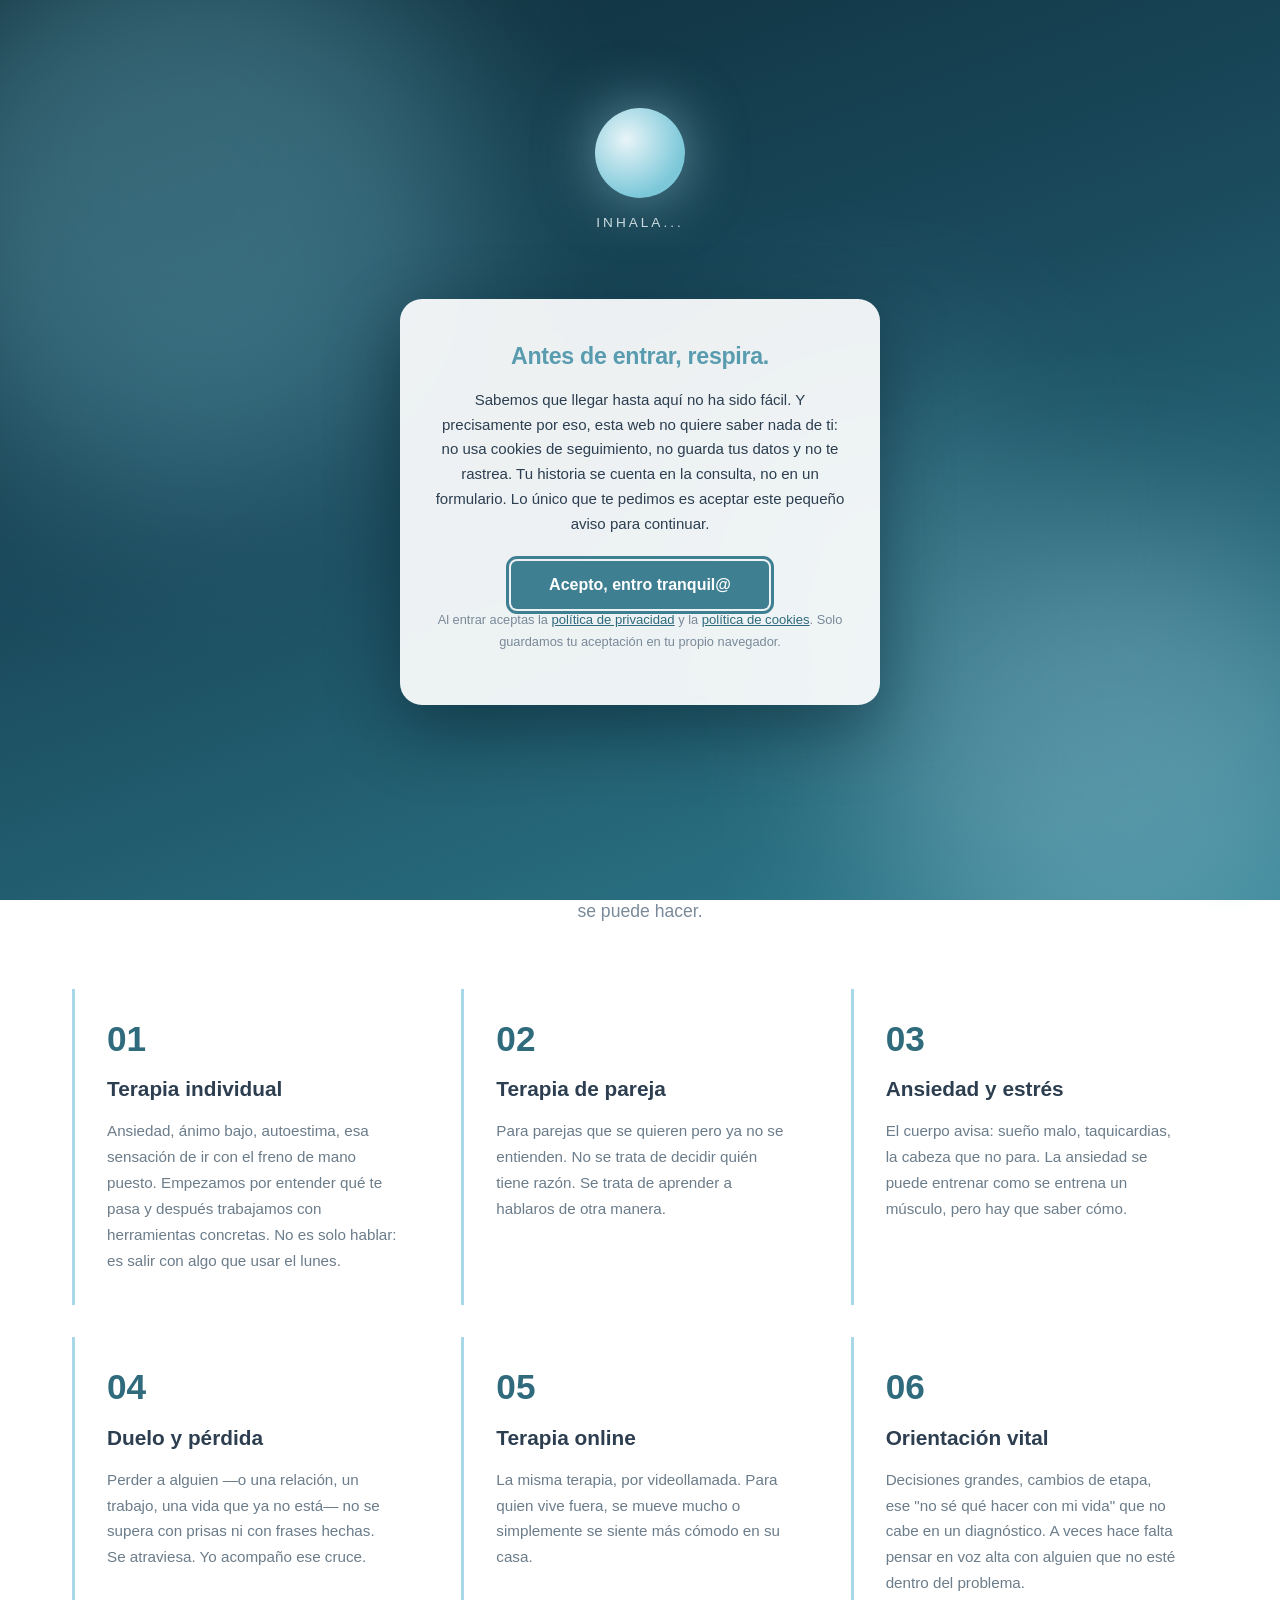
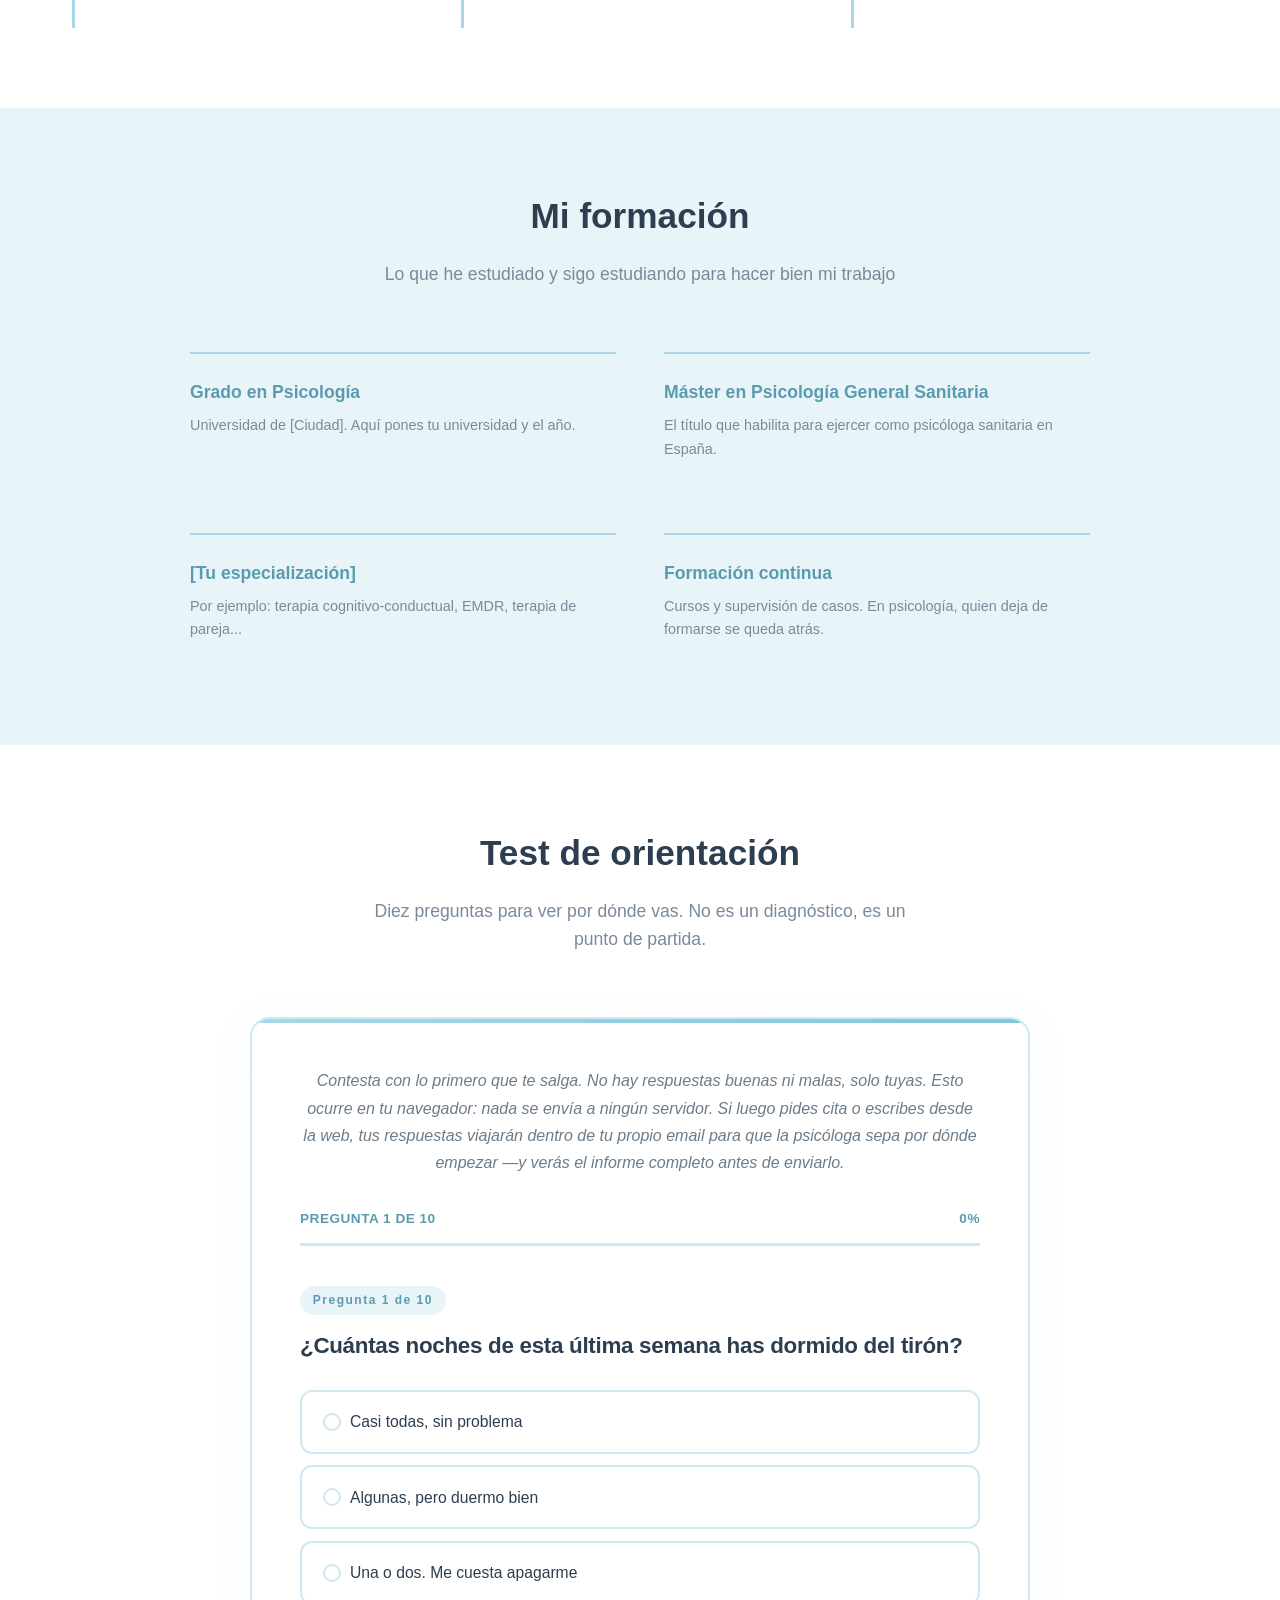
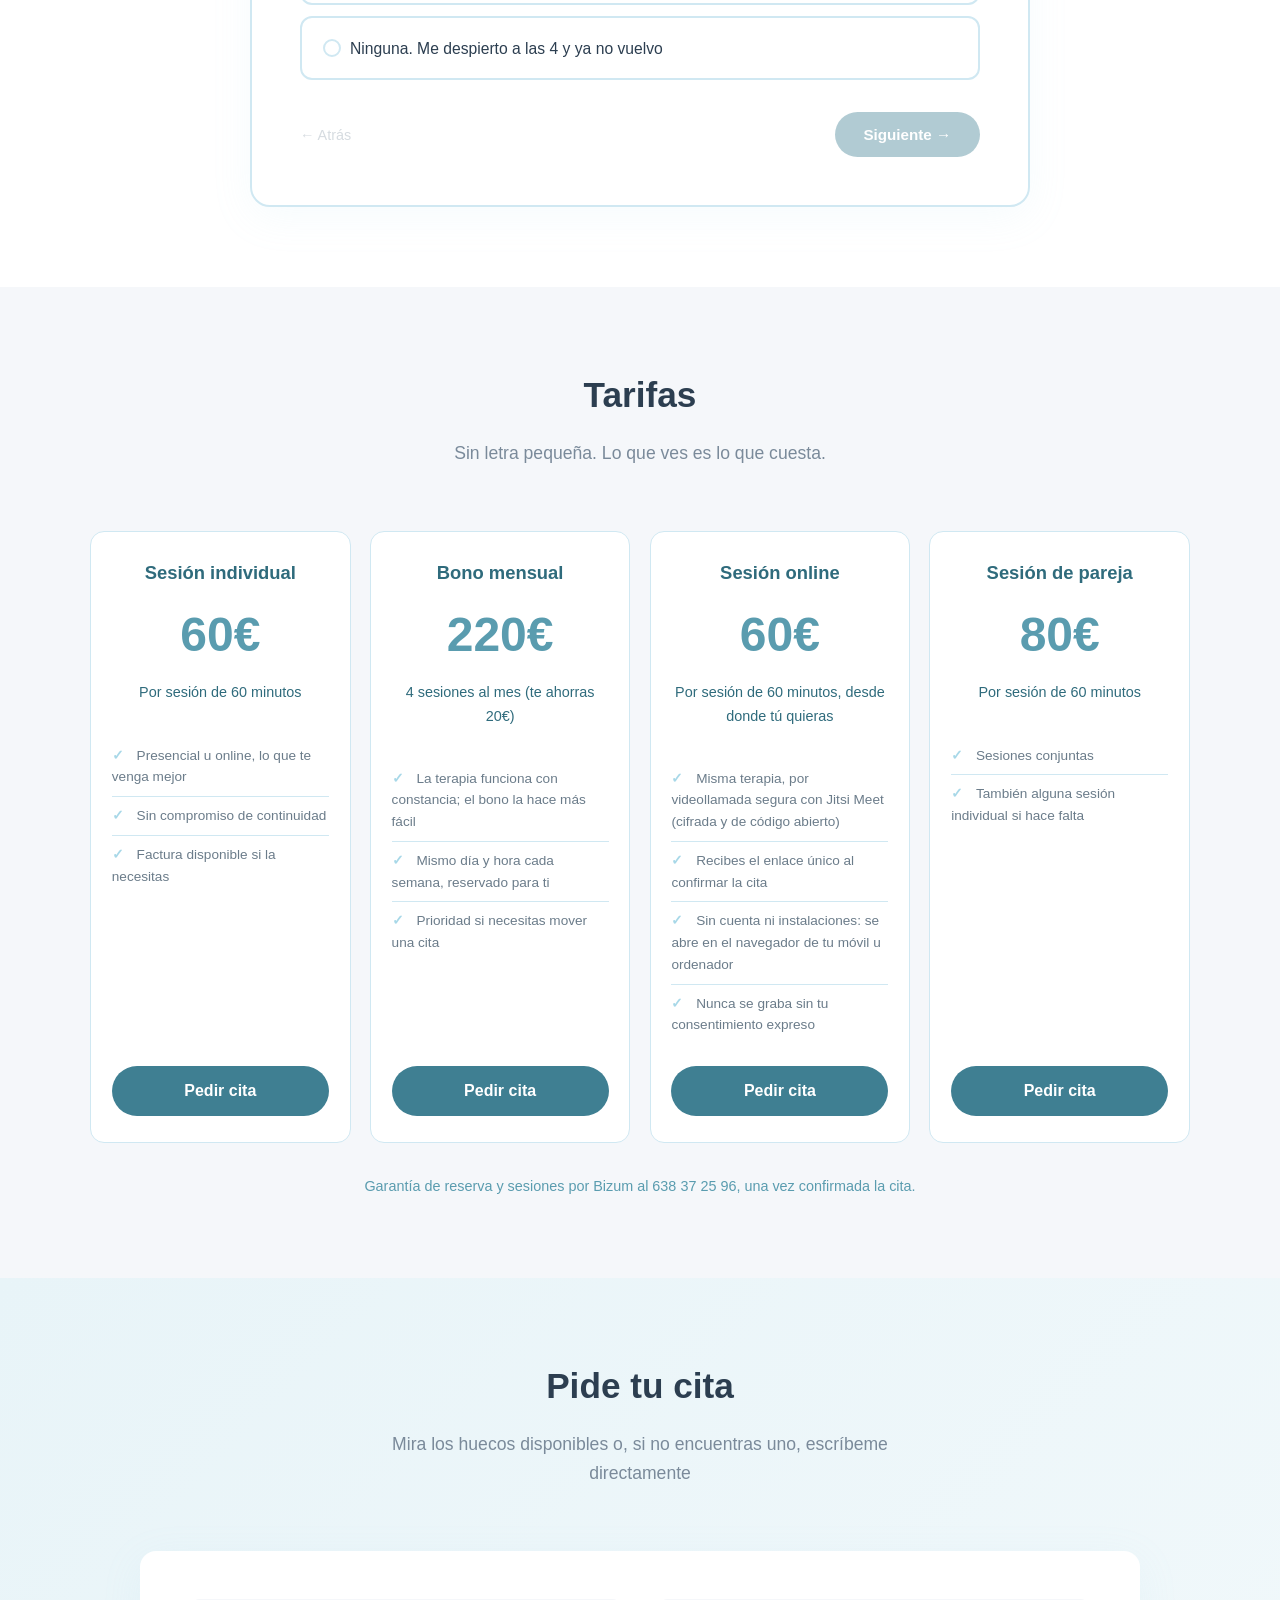
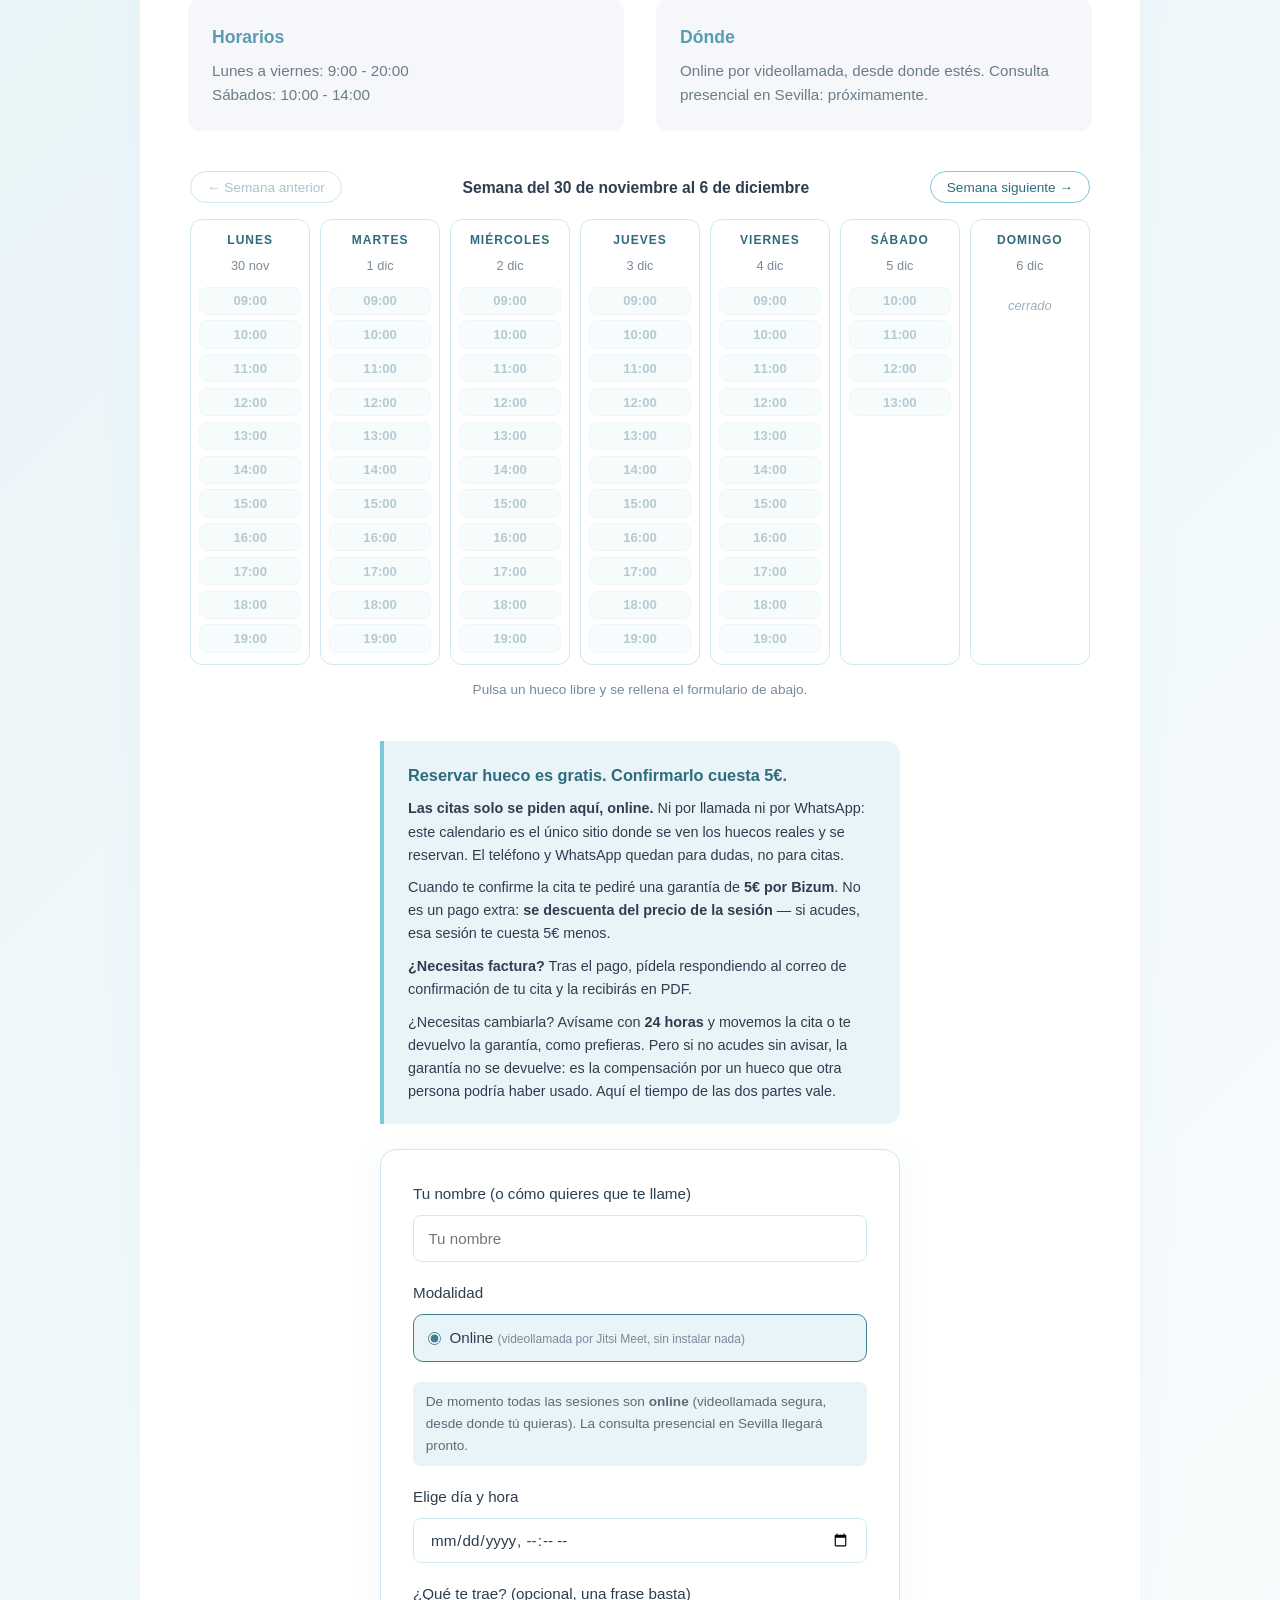
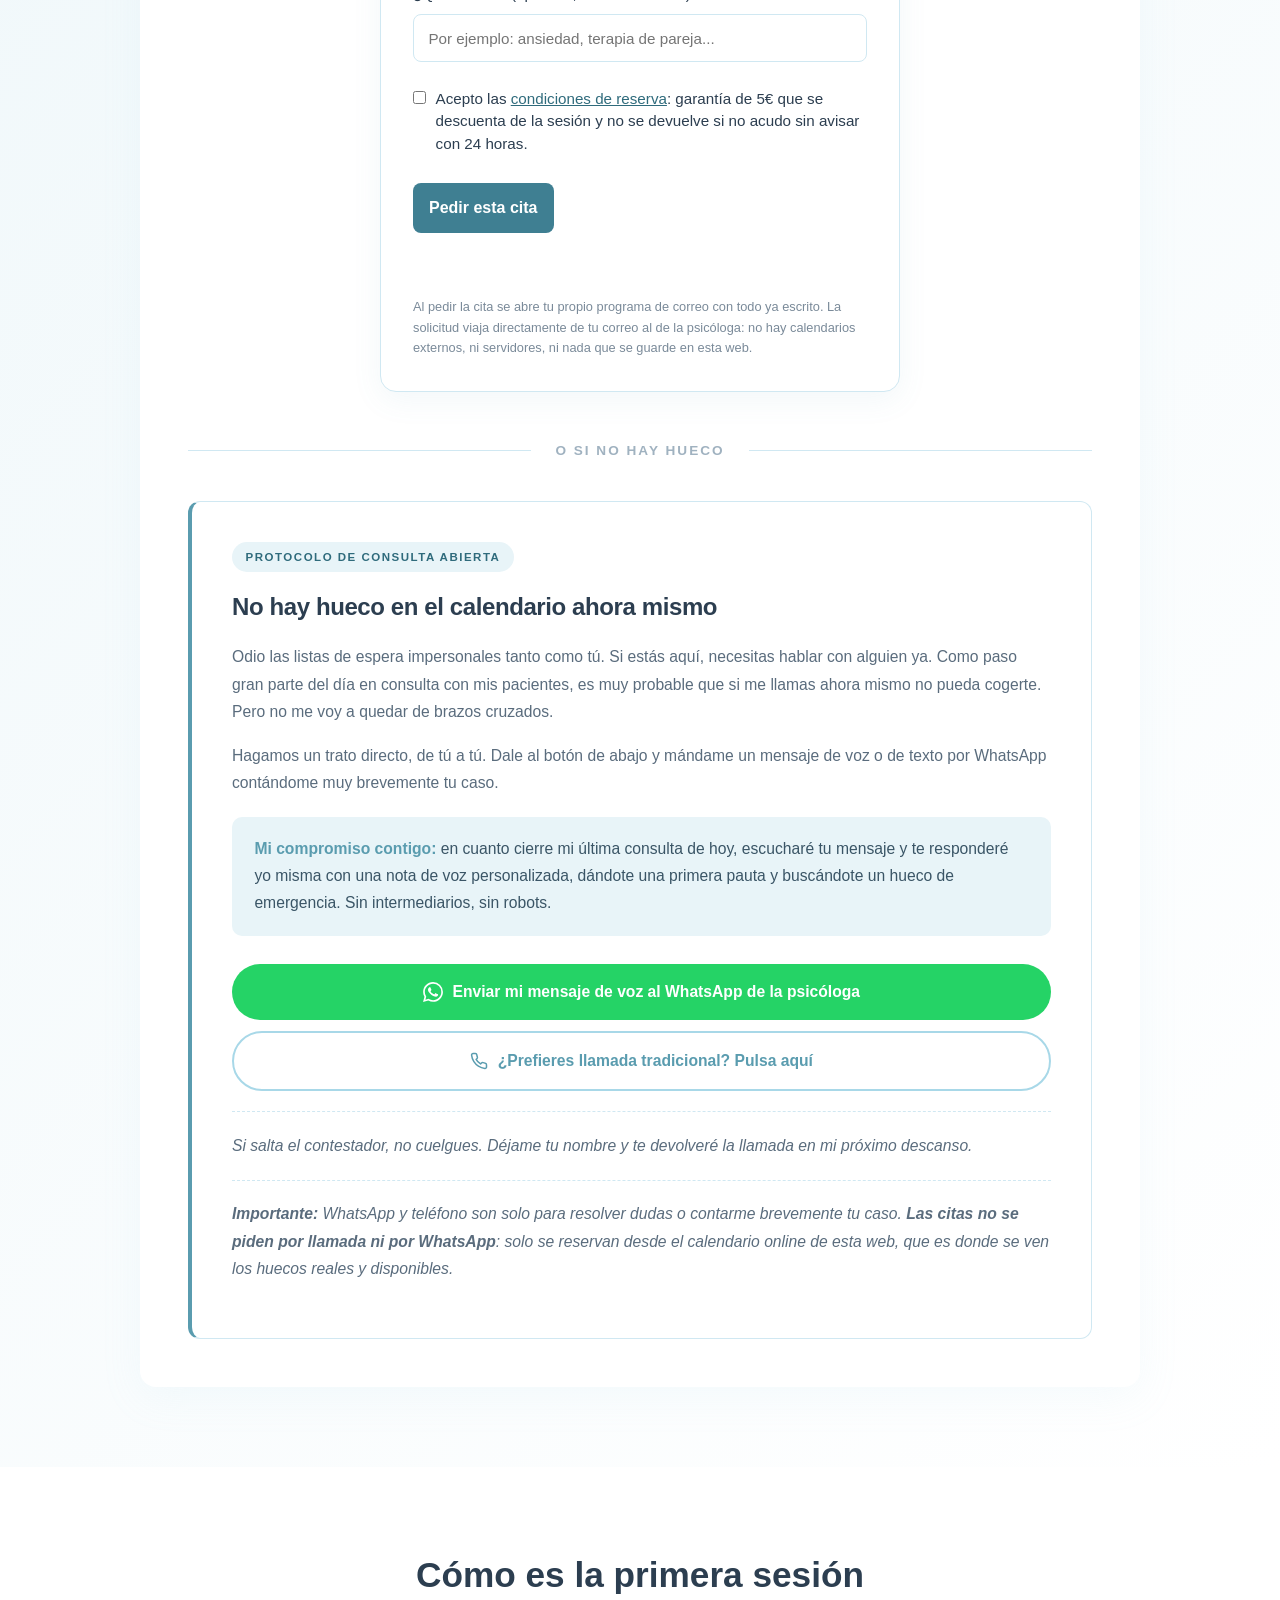
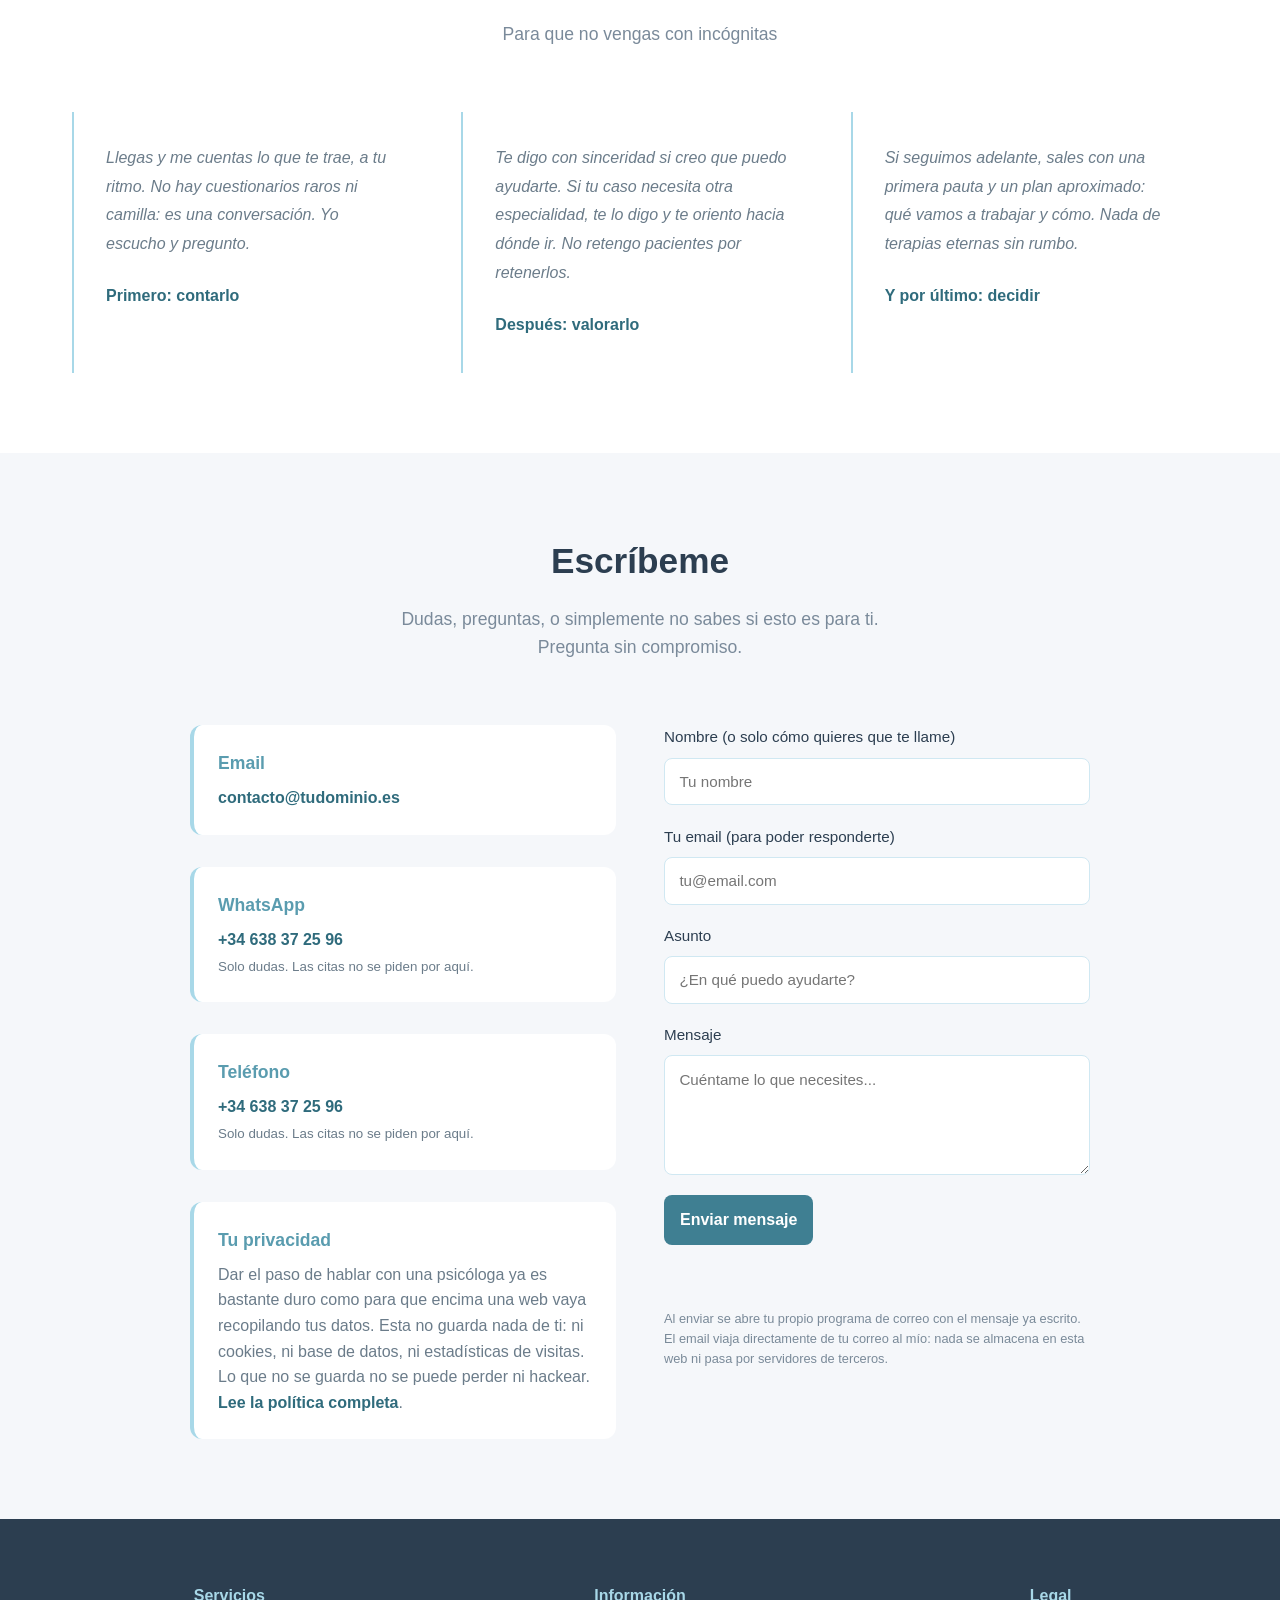
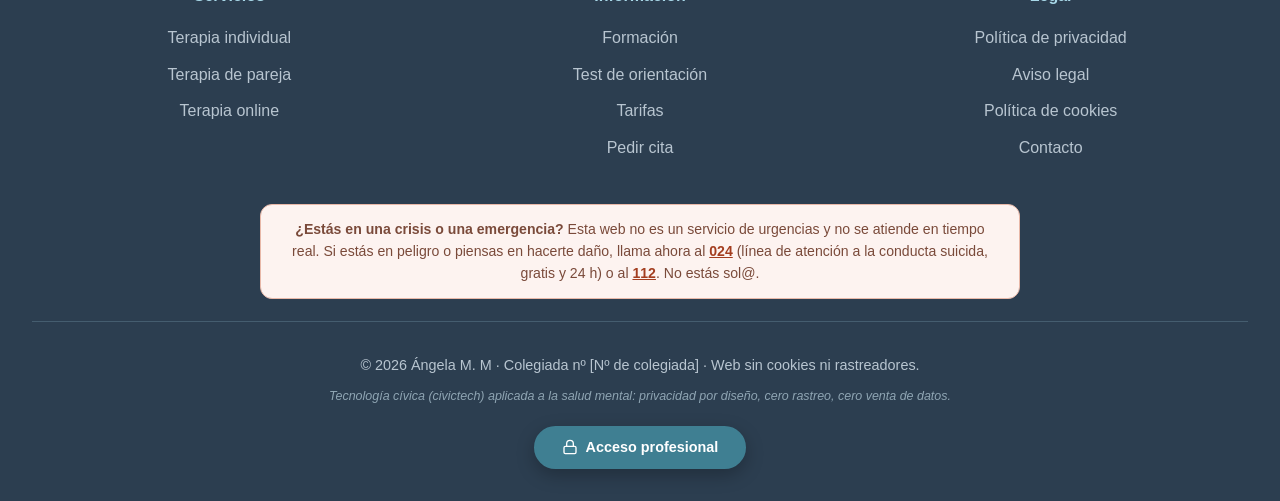
==== index.html @ 8473c94c "index.html: solo online, tarifas seleccionables, notas, ajustes, facturas, 024, Jitsi" ====
<!DOCTYPE html>
<html lang="es">
<head>
    <meta charset="UTF-8">
    <meta name="viewport" content="width=device-width, initial-scale=1.0">
    <title>Psicóloga en Sevilla | Terapia presencial y online — Ángela M. M</title>
    <meta name="description" content="Psicóloga sanitaria en Sevilla. Terapia individual, de pareja y online para ansiedad, duelo y etapas difíciles. Reserva 100% local, garantía que se descuenta de la sesión y una web privada sin cookies ni rastreadores. Primera conversación sin compromiso.">
    <meta name="keywords" content="psicóloga Sevilla, psicóloga sanitaria Sevilla, terapia online España, terapia de pareja Sevilla, ansiedad terapia, duelo psicólogo, psicóloga privacidad, web sin rastreo, civictech, tecnología cívica salud mental">
    <meta name="author" content="Ángela M. M — Psicóloga sanitaria">
    <meta name="robots" content="index, follow, max-image-preview:large">
    <meta name="geo.region" content="ES-SE">
    <meta name="geo.placename" content="Sevilla">
    <meta name="theme-color" content="#3f7f92">
    <!-- Cuando tengáis dominio propio, cambiad esta URL canonical -->
    <link rel="canonical" href="https://psicoangela.com/">

    <!-- Open Graph (cómo se ve al compartir por WhatsApp/redes) -->
    <meta property="og:type" content="website">
    <meta property="og:locale" content="es_ES">
    <meta property="og:title" content="Psicóloga en Sevilla — Terapia presencial y online">
    <meta property="og:description" content="Terapia individual, de pareja y online. Reserva local, web privada sin rastreo y test de orientación que no sale de tu dispositivo.">
    <meta property="og:url" content="https://psicoangela.com/">
    <meta property="og:site_name" content="Ángela M. M — Psicología">
    <meta name="twitter:card" content="summary">
    <meta name="twitter:title" content="Psicóloga en Sevilla — Terapia presencial y online">
    <meta name="twitter:description" content="Terapia individual, de pareja y online. Web privada sin cookies ni rastreadores.">

    <!-- Datos estructurados: así Google entiende que es una psicóloga de Sevilla -->
    <script type="application/ld+json">
    {
        "@context": "https://schema.org",
        "@type": ["ProfessionalService", "MedicalBusiness"],
        "name": "Ángela M. M — Psicología",
        "description": "Psicóloga sanitaria en Sevilla. Terapia individual, de pareja y online para ansiedad, duelo y procesos de cambio. Web privada sin rastreo: tecnología cívica aplicada a la salud mental.",
        "url": "https://psicoangela.com/",
        "telephone": "+34638372596",
        "priceRange": "60€-220€",
        "currenciesAccepted": "EUR",
        "paymentAccepted": "Bizum, Efectivo",
        "address": {
            "@type": "PostalAddress",
            "addressLocality": "Sevilla",
            "addressRegion": "Andalucía",
            "addressCountry": "ES"
        },
        "geo": { "@type": "GeoCoordinates", "latitude": 37.3891, "longitude": -5.9845 },
        "openingHoursSpecification": [
            { "@type": "OpeningHoursSpecification", "dayOfWeek": ["Monday","Tuesday","Wednesday","Thursday","Friday"], "opens": "09:00", "closes": "20:00" },
            { "@type": "OpeningHoursSpecification", "dayOfWeek": "Saturday", "opens": "10:00", "closes": "14:00" }
        ],
        "medicalSpecialty": "Psychiatric",
        "availableService": [
            { "@type": "MedicalTherapy", "name": "Terapia individual" },
            { "@type": "MedicalTherapy", "name": "Terapia de pareja" },
            { "@type": "MedicalTherapy", "name": "Terapia online" }
        ],
        "knowsAbout": ["psicología", "ansiedad", "duelo", "terapia de pareja", "terapia online", "privacidad digital", "civictech"]
    }
    </script>
    <link rel="icon" type="image/svg+xml" href="favicon.svg">
    <link rel="stylesheet" href="css/estilos.css">
</head>
<body>

    <!-- BIENVENIDA — portón de entrada con respiración guiada -->
    <div class="bienvenida" id="bienvenida">
        <div class="bienvenida-fondo"><span></span><span></span><span></span></div>
        <div class="respira">
            <div class="respira-circulo"></div>
            <p class="respira-texto" id="respiraTexto">inhala...</p>
        </div>
        <div class="bienvenida-tarjeta">
            <h2>Antes de entrar, respira.</h2>
            <p>
                Sabemos que llegar hasta aquí no ha sido fácil. Y precisamente por
                eso, esta web no quiere saber nada de ti: no usa cookies de
                seguimiento, no guarda tus datos y no te rastrea. Tu historia se
                cuenta en la consulta, no en un formulario. Lo único que te pedimos
                es aceptar este pequeño aviso para continuar.
            </p>
            <button class="btn-entrar" id="btnEntrar">Acepto, entro tranquil@</button>
            <p class="mini">
                Al entrar aceptas la <a href="privacidad.html">política de privacidad</a>
                y la <a href="cookies.html">política de cookies</a>.
                Solo guardamos tu aceptación en tu propio navegador.
            </p>
        </div>
    </div>

    <!-- HEADER -->
    <header>
        <a href="#" class="logo" data-cfg="nombre">Ángela M. M</a>
        <nav>
            <a href="#servicios">Servicios</a>
            <a href="#formacion">Formación</a>
            <a href="#test">Test</a>
            <a href="#tarifas">Tarifas</a>
            <a href="#citas">Citas</a>
            <a href="#contacto">Contacto</a>
            <button class="btn-contacto" onclick="document.getElementById('citas').scrollIntoView();">Pedir cita</button>
        </nav>
    </header>

    <!-- HERO -->
    <section class="hero">
        <div class="hero-container">
            <div class="hero-contenido">
                <h1>Hay cosas que no se arreglan <span>solo aguantando</span></h1>
                <p>Soy psicóloga sanitaria en Sevilla. Trabajo con personas que llevan demasiado tiempo tirando para adelante en soledad: ansiedad, duelo, relaciones que hacen daño, etapas que no se sabe cómo cruzar. Sesiones online por videollamada, desde donde estés (y presencial en Sevilla cuando abra la consulta).</p>
                <div class="cta-primaria">
                    <button class="btn-principal" onclick="document.getElementById('citas').scrollIntoView();">Pedir cita</button>
                    <button class="btn-secundario" onclick="document.getElementById('test').scrollIntoView();">Hacer el test de 2 minutos</button>
                </div>
            </div>
            <div class="hero-visual">
                <div class="shape"></div>
            </div>
        </div>
    </section>

    <!-- SERVICIOS -->
    <section class="servicios" id="servicios">
        <div class="section-titulo">
            <h2>En qué puedo ayudarte</h2>
            <p>No hago magia. Hago terapia: entender qué pasa, por qué pasa y qué se puede hacer.</p>
        </div>
        <div class="servicios-grid">
            <div class="servicio-card">
                <div class="servicio-numero">01</div>
                <h3>Terapia individual</h3>
                <p>Ansiedad, ánimo bajo, autoestima, esa sensación de ir con el freno de mano puesto. Empezamos por entender qué te pasa y después trabajamos con herramientas concretas. No es solo hablar: es salir con algo que usar el lunes.</p>
            </div>
            <div class="servicio-card">
                <div class="servicio-numero">02</div>
                <h3>Terapia de pareja</h3>
                <p>Para parejas que se quieren pero ya no se entienden. No se trata de decidir quién tiene razón. Se trata de aprender a hablaros de otra manera.</p>
            </div>
            <div class="servicio-card">
                <div class="servicio-numero">03</div>
                <h3>Ansiedad y estrés</h3>
                <p>El cuerpo avisa: sueño malo, taquicardias, la cabeza que no para. La ansiedad se puede entrenar como se entrena un músculo, pero hay que saber cómo.</p>
            </div>
            <div class="servicio-card">
                <div class="servicio-numero">04</div>
                <h3>Duelo y pérdida</h3>
                <p>Perder a alguien —o una relación, un trabajo, una vida que ya no está— no se supera con prisas ni con frases hechas. Se atraviesa. Yo acompaño ese cruce.</p>
            </div>
            <div class="servicio-card">
                <div class="servicio-numero">05</div>
                <h3>Terapia online</h3>
                <p>La misma terapia, por videollamada. Para quien vive fuera, se mueve mucho o simplemente se siente más cómodo en su casa.</p>
            </div>
            <div class="servicio-card">
                <div class="servicio-numero">06</div>
                <h3>Orientación vital</h3>
                <p>Decisiones grandes, cambios de etapa, ese "no sé qué hacer con mi vida" que no cabe en un diagnóstico. A veces hace falta pensar en voz alta con alguien que no esté dentro del problema.</p>
            </div>
        </div>
    </section>

    <!-- FORMACIÓN -->
    <section class="formacion" id="formacion">
        <div class="formacion-container">
            <div class="section-titulo">
                <h2>Mi formación</h2>
                <p>Lo que he estudiado y sigo estudiando para hacer bien mi trabajo</p>
            </div>
            <div class="formacion-grid">
                <div class="formacion-item">
                    <h4>Grado en Psicología</h4>
                    <p>Universidad de [Ciudad]. Aquí pones tu universidad y el año.</p>
                </div>
                <div class="formacion-item">
                    <h4>Máster en Psicología General Sanitaria</h4>
                    <p>El título que habilita para ejercer como psicóloga sanitaria en España.</p>
                </div>
                <div class="formacion-item">
                    <h4>[Tu especialización]</h4>
                    <p>Por ejemplo: terapia cognitivo-conductual, EMDR, terapia de pareja...</p>
                </div>
                <div class="formacion-item">
                    <h4>Formación continua</h4>
                    <p>Cursos y supervisión de casos. En psicología, quien deja de formarse se queda atrás.</p>
                </div>
            </div>
        </div>
    </section>

    <!-- TEST -->
    <section class="test-section" id="test">
        <div class="test-container">
            <div class="section-titulo">
                <h2>Test de orientación</h2>
                <p>Diez preguntas para ver por dónde vas. No es un diagnóstico, es un punto de partida.</p>
            </div>

            <div class="test-caja" id="testCaja">
                <p class="test-intro">
                    Contesta con lo primero que te salga. No hay respuestas buenas ni malas, solo tuyas.
                    Esto ocurre en tu navegador: nada se envía a ningún servidor. Si luego pides cita
                    o escribes desde la web, tus respuestas viajarán dentro de tu propio email para que
                    la psicóloga sepa por dónde empezar —y verás el informe completo antes de enviarlo.
                </p>

                <div class="test-meta">
                    <span id="testProgreso">Pregunta 1 de 10</span>
                    <span id="testPorcentaje">0%</span>
                </div>
                <div class="test-barra">
                    <div class="test-barra-progreso" id="testBarraProgreso"></div>
                </div>

                <div id="testPreguntas"></div>

                <div class="test-controles" id="testControles">
                    <button class="btn-atras" id="btnAtras" disabled>← Atrás</button>
                    <button class="btn-siguiente" id="btnSiguiente" disabled>Siguiente →</button>
                </div>

                <div class="test-resultado" id="testResultado">
                    <span class="resultado-nivel" id="resultadoNivel"></span>
                    <h3 class="resultado-titulo" id="resultadoTitulo"></h3>
                    <p class="resultado-texto" id="resultadoTexto"></p>
                    <p class="resultado-cierre" id="resultadoCierre"></p>

                    <button class="btn-reiniciar" id="btnReiniciar">Volver a hacer el test</button>
                </div>

                <!-- PROTOCOLO -->
                <div class="protocolo" id="protocolo">
                    <span class="protocolo-etiqueta">Protocolo de Consulta Abierta</span>
                    <h3>¿No hay hueco en el calendario?</h3>

                    <p>
                        Odio las listas de espera impersonales tanto como tú. Si estás aquí,
                        necesitas hablar con alguien ya. Como paso gran parte del día en consulta
                        con mis pacientes, es muy probable que si me llamas ahora mismo no pueda
                        cogerte. Pero no me voy a quedar de brazos cruzados.
                    </p>

                    <p>
                        Hagamos un trato directo, de tú a tú. Dale al botón de abajo y mándame
                        un mensaje de voz o de texto por WhatsApp contándome muy brevemente
                        tu caso o el resultado de tu test.
                    </p>

                    <div class="compromiso">
                        <strong>Mi compromiso contigo:</strong> en cuanto cierre mi última
                        consulta de hoy, escucharé tu mensaje y te responderé yo misma con
                        una nota de voz personalizada, dándote una primera pauta y
                        buscándote un hueco de emergencia. Sin intermediarios, sin robots.
                    </div>

                    <div class="protocolo-acciones">
                        <a class="btn-whatsapp"
                           id="btnWhatsAppTest"
                           href="https://wa.me/34638372596"
                           target="_blank"
                           rel="noopener">
                            <svg viewBox="0 0 24 24" fill="currentColor" aria-hidden="true">
                                <path d="M17.472 14.382c-.297-.149-1.758-.867-2.03-.967-.273-.099-.471-.148-.67.15-.197.297-.767.966-.94 1.164-.173.199-.347.223-.644.075-.297-.15-1.255-.463-2.39-1.475-.883-.788-1.48-1.761-1.653-2.059-.173-.297-.018-.458.13-.606.134-.133.298-.347.446-.52.149-.174.198-.298.298-.497.099-.198.05-.371-.025-.52-.075-.149-.669-1.612-.916-2.207-.242-.579-.487-.5-.669-.51-.173-.008-.371-.01-.57-.01-.198 0-.52.074-.792.372-.272.297-1.04 1.016-1.04 2.479 0 1.462 1.065 2.875 1.213 3.074.149.198 2.096 3.2 5.077 4.487.709.306 1.262.489 1.694.625.712.227 1.36.195 1.871.118.571-.085 1.758-.719 2.006-1.413.248-.694.248-1.289.173-1.413-.074-.124-.272-.198-.57-.347m-5.421 7.403h-.004a9.87 9.87 0 01-5.031-1.378l-.361-.214-3.741.982.998-3.648-.235-.374a9.86 9.86 0 01-1.51-5.26c.001-5.45 4.436-9.884 9.888-9.884 2.64 0 5.122 1.03 6.988 2.898a9.825 9.825 0 012.893 6.994c-.003 5.45-4.437 9.884-9.885 9.884m8.413-18.297A11.815 11.815 0 0012.05 0C5.495 0 .16 5.335.157 11.892c0 2.096.547 4.142 1.588 5.945L.057 24l6.305-1.654a11.882 11.882 0 005.683 1.448h.005c6.554 0 11.89-5.335 11.893-11.893a11.821 11.821 0 00-3.48-8.413Z"/>
                            </svg>
                            Enviar mi mensaje de voz al WhatsApp de la psicóloga
                        </a>

                        <a class="btn-telefono" data-cfg-href="telefono" href="tel:+34638372596">
                            <svg viewBox="0 0 24 24" fill="none" stroke="currentColor" stroke-width="2" stroke-linecap="round" stroke-linejoin="round" aria-hidden="true">
                                <path d="M22 16.92v3a2 2 0 0 1-2.18 2 19.79 19.79 0 0 1-8.63-3.07 19.5 19.5 0 0 1-6-6 19.79 19.79 0 0 1-3.07-8.67A2 2 0 0 1 4.11 2h3a2 2 0 0 1 2 1.72 12.84 12.84 0 0 0 .7 2.81 2 2 0 0 1-.45 2.11L8.09 9.91a16 16 0 0 0 6 6l1.27-1.27a2 2 0 0 1 2.11-.45 12.84 12.84 0 0 0 2.81.7A2 2 0 0 1 22 16.92z"/>
                            </svg>
                            ¿Prefieres llamada tradicional? Pulsa aquí
                        </a>
                    </div>

                    <p class="protocolo-nota">
                        Si salta el contestador, no cuelgues. Déjame tu nombre y te devolveré
                        la llamada en mi próximo descanso.
                    </p>

                    <p class="protocolo-nota">
                        <strong>Importante:</strong> WhatsApp y teléfono son solo para
                        resolver dudas o contarme brevemente tu caso. <strong>Las citas
                        no se piden por llamada ni por WhatsApp</strong>: solo se reservan
                        desde el calendario online de esta web, que es donde se ven los
                        huecos reales y disponibles.
                    </p>
                </div>
            </div>
        </div>
    </section>

    <!-- TARIFAS -->
    <div class="tarifas-wrapper" id="tarifas">
        <div class="tarifas-inner">
            <div class="section-titulo">
                <h2>Tarifas</h2>
                <p>Sin letra pequeña. Lo que ves es lo que cuesta.</p>
            </div>
            <div class="tarifas-grid">
                <div class="tarifa-card">
                    <h3>Sesión individual</h3>
                    <div class="precio" id="precioIndividual">60€</div>
                    <div class="precio-divisa" id="notaIndividual">Por sesión de 60 minutos</div>
                    <ul>
                        <li>Presencial u online, lo que te venga mejor</li>
                        <li>Sin compromiso de continuidad</li>
                        <li>Factura disponible si la necesitas</li>
                    </ul>
                    <button class="btn-principal" onclick="reservar(this,'Presencial')">Pedir cita</button>
                </div>
                <div class="tarifa-card">
                    <h3>Bono mensual</h3>
                    <div class="precio" id="precioMensual">220€</div>
                    <div class="precio-divisa" id="notaMensual">4 sesiones al mes (te ahorras 20€)</div>
                    <ul>
                        <li>La terapia funciona con constancia; el bono la hace más fácil</li>
                        <li>Mismo día y hora cada semana, reservado para ti</li>
                        <li>Prioridad si necesitas mover una cita</li>
                    </ul>
                    <button class="btn-principal" onclick="reservar(this,'Presencial')">Pedir cita</button>
                </div>
                <div class="tarifa-card">
                    <h3>Sesión online</h3>
                    <div class="precio" id="precioOnline">60€</div>
                    <div class="precio-divisa" id="notaOnline">Por sesión de 60 minutos, desde donde tú quieras</div>
                    <ul>
                        <li>Misma terapia, por videollamada segura con Jitsi Meet (cifrada y de código abierto)</li>
                        <li>Recibes el enlace único al confirmar la cita</li>
                        <li>Sin cuenta ni instalaciones: se abre en el navegador de tu móvil u ordenador</li>
                        <li>Nunca se graba sin tu consentimiento expreso</li>
                    </ul>
                    <button class="btn-principal" onclick="reservar(this,'Online')">Pedir cita</button>
                </div>
                <div class="tarifa-card">
                    <h3>Sesión de pareja</h3>
                    <div class="precio" id="precioPareja">80€</div>
                    <div class="precio-divisa" id="notaPareja">Por sesión de 60 minutos</div>
                    <ul>
                        <li>Sesiones conjuntas</li>
                        <li>También alguna sesión individual si hace falta</li>
                    </ul>
                    <button class="btn-principal" onclick="reservar(this,'Presencial')">Pedir cita</button>
                </div>
            </div>
            <p id="avisoPago" style="text-align:center; margin-top:2rem; font-size:0.9rem; color:var(--celeste-oscuro);"></p>
        </div>
    </div>

    <!-- CITAS + CALENDARIO + PROTOCOLO -->
    <section class="citas" id="citas">
        <div class="citas-container">
            <div class="section-titulo">
                <h2>Pide tu cita</h2>
                <p>Mira los huecos disponibles o, si no encuentras uno, escríbeme directamente</p>
            </div>

            <div class="calendario-reserva">
                <div class="info-reserva">
                    <div class="info-box">
                        <h4>Horarios</h4>
                        <p>Lunes a viernes: 9:00 - 20:00<br>Sábados: 10:00 - 14:00</p>
                    </div>
                    <div class="info-box">
                        <h4>Dónde</h4>
                        <p>Online por videollamada, desde donde estés. Consulta presencial en <span data-cfg="ciudad">Sevilla</span>: próximamente.</p>
                    </div>
                </div>

                <div class="agenda" id="agenda"></div>

                <div class="cita-condiciones">
                    <h4>Reservar hueco es gratis. Confirmarlo cuesta <span id="garantiaTexto">5€</span>.</h4>
                    <p>
                        <strong>Las citas solo se piden aquí, online.</strong> Ni por
                        llamada ni por WhatsApp: este calendario es el único sitio donde
                        se ven los huecos reales y se reservan. El teléfono y WhatsApp
                        quedan para dudas, no para citas.
                    </p>
                    <p>
                        Cuando te confirme la cita te pediré una garantía de
                        <strong>5€ por Bizum</strong>. No es un pago extra:
                        <strong>se descuenta del precio de la sesión</strong> — si acudes,
                        esa sesión te cuesta 5€ menos.
                    </p>
                    <p>
                        <strong>¿Necesitas factura?</strong> Tras el pago, pídela respondiendo
                        al correo de confirmación de tu cita y la recibirás en PDF.
                    </p>
                    <p>
                        ¿Necesitas cambiarla? Avísame con <strong>24 horas</strong> y movemos
                        la cita o te devuelvo la garantía, como prefieras. Pero si no
                        acudes sin avisar, la garantía no se devuelve: es la compensación
                        por un hueco que otra persona podría haber usado. Aquí el tiempo
                        de las dos partes vale.
                    </p>
                </div>

                <form class="formulario-contacto formulario-cita" id="formCita">
                    <div class="form-group">
                        <label for="citaNombre">Tu nombre (o cómo quieres que te llame)</label>
                        <input type="text" id="citaNombre" name="nombre" placeholder="Tu nombre" autocomplete="off" required>
                    </div>
                    <div class="form-group">
                        <label>Modalidad</label>
                        <div class="modalidad">
                            <label class="modalidad-opcion" id="opcionPresencial">
                                <input type="radio" name="modalidad" value="Presencial" checked>
                                <span>Presencial <small>(consulta en Sevilla)</small></span>
                            </label>
                            <label class="modalidad-opcion" id="opcionOnline">
                                <input type="radio" name="modalidad" value="Online">
                                <span>Online <small>(videollamada por Jitsi Meet, sin instalar nada)</small></span>
                            </label>
                        </div>
                        <p class="modalidad-nota" id="notaSoloOnline" hidden>De momento todas las sesiones son <strong>online</strong> (videollamada segura, desde donde tú quieras). La consulta presencial en Sevilla llegará pronto.</p>
                    </div>
                    <div class="form-group">
                        <label for="citaFecha">Elige día y hora</label>
                        <input type="datetime-local" id="citaFecha" name="fechahora" required>
                    </div>
                    <div class="form-group">
                        <label for="citaMotivo">¿Qué te trae? (opcional, una frase basta)</label>
                        <input type="text" id="citaMotivo" name="motivo" placeholder="Por ejemplo: ansiedad, terapia de pareja..." autocomplete="off">
                    </div>
                    <div class="form-group form-check">
                        <label class="check-legal">
                            <input type="checkbox" id="citaAcepta" required>
                            <span>Acepto las <a href="aviso-legal.html#reservas" target="_blank">condiciones de reserva</a>:
                            garantía de 5€ que se descuenta de la sesión y no se devuelve
                            si no acudo sin avisar con 24 horas.</span>
                        </label>
                    </div>
                    <button type="submit" class="form-submit">Pedir esta cita</button>
                    <p id="citaAviso" style="font-size:0.85rem; color:var(--aa-enlace); margin-top:0.8rem;"></p>
                    <p style="font-size:0.8rem; color:#7a8a99; margin-top:0.8rem;">
                        Al pedir la cita se abre tu propio programa de correo con todo
                        ya escrito. La solicitud viaja directamente de tu correo al de
                        la psicóloga: no hay calendarios externos, ni servidores, ni
                        nada que se guarde en esta web.
                    </p>
                </form>

                <div class="separador">o si no hay hueco</div>

                <div class="protocolo visible">
                    <span class="protocolo-etiqueta">Protocolo de Consulta Abierta</span>
                    <h3>No hay hueco en el calendario ahora mismo</h3>

                    <p>
                        Odio las listas de espera impersonales tanto como tú. Si estás aquí,
                        necesitas hablar con alguien ya. Como paso gran parte del día en consulta
                        con mis pacientes, es muy probable que si me llamas ahora mismo no pueda
                        cogerte. Pero no me voy a quedar de brazos cruzados.
                    </p>

                    <p>
                        Hagamos un trato directo, de tú a tú. Dale al botón de abajo y mándame
                        un mensaje de voz o de texto por WhatsApp contándome muy brevemente
                        tu caso.
                    </p>

                    <div class="compromiso">
                        <strong>Mi compromiso contigo:</strong> en cuanto cierre mi última
                        consulta de hoy, escucharé tu mensaje y te responderé yo misma con
                        una nota de voz personalizada, dándote una primera pauta y
                        buscándote un hueco de emergencia. Sin intermediarios, sin robots.
                    </div>

                    <div class="protocolo-acciones">
                        <a class="btn-whatsapp"
                           data-cfg-href="whatsapp"
                           href="https://wa.me/34638372596?text=Hola%2C%20he%20visto%20que%20no%20hay%20hueco%20en%20el%20calendario.%20Te%20cuento%20brevemente%20mi%20caso%3A%20"
                           target="_blank"
                           rel="noopener">
                            <svg viewBox="0 0 24 24" fill="currentColor" aria-hidden="true">
                                <path d="M17.472 14.382c-.297-.149-1.758-.867-2.03-.967-.273-.099-.471-.148-.67.15-.197.297-.767.966-.94 1.164-.173.199-.347.223-.644.075-.297-.15-1.255-.463-2.39-1.475-.883-.788-1.48-1.761-1.653-2.059-.173-.297-.018-.458.13-.606.134-.133.298-.347.446-.52.149-.174.198-.298.298-.497.099-.198.05-.371-.025-.52-.075-.149-.669-1.612-.916-2.207-.242-.579-.487-.5-.669-.51-.173-.008-.371-.01-.57-.01-.198 0-.52.074-.792.372-.272.297-1.04 1.016-1.04 2.479 0 1.462 1.065 2.875 1.213 3.074.149.198 2.096 3.2 5.077 4.487.709.306 1.262.489 1.694.625.712.227 1.36.195 1.871.118.571-.085 1.758-.719 2.006-1.413.248-.694.248-1.289.173-1.413-.074-.124-.272-.198-.57-.347m-5.421 7.403h-.004a9.87 9.87 0 01-5.031-1.378l-.361-.214-3.741.982.998-3.648-.235-.374a9.86 9.86 0 01-1.51-5.26c.001-5.45 4.436-9.884 9.888-9.884 2.64 0 5.122 1.03 6.988 2.898a9.825 9.825 0 012.893 6.994c-.003 5.45-4.437 9.884-9.885 9.884m8.413-18.297A11.815 11.815 0 0012.05 0C5.495 0 .16 5.335.157 11.892c0 2.096.547 4.142 1.588 5.945L.057 24l6.305-1.654a11.882 11.882 0 005.683 1.448h.005c6.554 0 11.89-5.335 11.893-11.893a11.821 11.821 0 00-3.48-8.413Z"/>
                            </svg>
                            Enviar mi mensaje de voz al WhatsApp de la psicóloga
                        </a>

                        <a class="btn-telefono" data-cfg-href="telefono" href="tel:+34638372596">
                            <svg viewBox="0 0 24 24" fill="none" stroke="currentColor" stroke-width="2" stroke-linecap="round" stroke-linejoin="round" aria-hidden="true">
                                <path d="M22 16.92v3a2 2 0 0 1-2.18 2 19.79 19.79 0 0 1-8.63-3.07 19.5 19.5 0 0 1-6-6 19.79 19.79 0 0 1-3.07-8.67A2 2 0 0 1 4.11 2h3a2 2 0 0 1 2 1.72 12.84 12.84 0 0 0 .7 2.81 2 2 0 0 1-.45 2.11L8.09 9.91a16 16 0 0 0 6 6l1.27-1.27a2 2 0 0 1 2.11-.45 12.84 12.84 0 0 0 2.81.7A2 2 0 0 1 22 16.92z"/>
                            </svg>
                            ¿Prefieres llamada tradicional? Pulsa aquí
                        </a>
                    </div>

                    <p class="protocolo-nota">
                        Si salta el contestador, no cuelgues. Déjame tu nombre y te devolveré
                        la llamada en mi próximo descanso.
                    </p>

                    <p class="protocolo-nota">
                        <strong>Importante:</strong> WhatsApp y teléfono son solo para
                        resolver dudas o contarme brevemente tu caso. <strong>Las citas
                        no se piden por llamada ni por WhatsApp</strong>: solo se reservan
                        desde el calendario online de esta web, que es donde se ven los
                        huecos reales y disponibles.
                    </p>
                </div>
            </div>
        </div>
    </section>

    <!-- PRIMERA SESIÓN (en lugar de testimonios inventados) -->
    <section class="testimonios">
        <div class="section-titulo">
            <h2>Cómo es la primera sesión</h2>
            <p>Para que no vengas con incógnitas</p>
        </div>
        <div class="testimonios-grid">
            <div class="testimonio-card">
                <div class="testimonio-texto">
                    Llegas y me cuentas lo que te trae, a tu ritmo. No hay cuestionarios raros ni camilla: es una conversación. Yo escucho y pregunto.
                </div>
                <div class="testimonio-autor">Primero: contarlo</div>
            </div>
            <div class="testimonio-card">
                <div class="testimonio-texto">
                    Te digo con sinceridad si creo que puedo ayudarte. Si tu caso necesita otra especialidad, te lo digo y te oriento hacia dónde ir. No retengo pacientes por retenerlos.
                </div>
                <div class="testimonio-autor">Después: valorarlo</div>
            </div>
            <div class="testimonio-card">
                <div class="testimonio-texto">
                    Si seguimos adelante, sales con una primera pauta y un plan aproximado: qué vamos a trabajar y cómo. Nada de terapias eternas sin rumbo.
                </div>
                <div class="testimonio-autor">Y por último: decidir</div>
            </div>
        </div>
    </section>

    <!-- CONTACTO -->
    <section class="contacto" id="contacto">
        <div class="contacto-container">
            <div class="section-titulo">
                <h2>Escríbeme</h2>
                <p>Dudas, preguntas, o simplemente no sabes si esto es para ti. Pregunta sin compromiso.</p>
            </div>
            <div class="contacto-grid">
                <div class="contacto-info">
                    <div class="contacto-metodo">
                        <h4>Email</h4>
                        <p><a data-cfg-href="email" href="mailto:contacto@tudominio.es"><span data-cfg="email">contacto@tudominio.es</span></a></p>
                    </div>
                    <div class="contacto-metodo">
                        <h4>WhatsApp</h4>
                        <p><a data-cfg-href="whatsapp" href="https://wa.me/34638372596"><span data-cfg="telefonoBonito">+34 638 37 25 96</span></a><br><small>Solo dudas. Las citas no se piden por aquí.</small></p>
                    </div>
                    <div class="contacto-metodo">
                        <h4>Teléfono</h4>
                        <p><a data-cfg-href="telefono" href="tel:+34638372596"><span data-cfg="telefonoBonito">+34 638 37 25 96</span></a><br><small>Solo dudas. Las citas no se piden por aquí.</small></p>
                    </div>
                    <div class="contacto-metodo">
                        <h4>Tu privacidad</h4>
                        <p>Dar el paso de hablar con una psicóloga ya es bastante duro como para que encima una web vaya recopilando tus datos. Esta no guarda nada de ti: ni cookies, ni base de datos, ni estadísticas de visitas. Lo que no se guarda no se puede perder ni hackear. <a href="privacidad.html">Lee la política completa</a>.</p>
                    </div>
                </div>
                <form class="formulario-contacto" id="formContacto">
                    <div class="form-group">
                        <label for="cNombre">Nombre (o solo cómo quieres que te llame)</label>
                        <input type="text" id="cNombre" name="nombre" placeholder="Tu nombre" autocomplete="off">
                    </div>
                    <div class="form-group">
                        <label for="cEmail">Tu email (para poder responderte)</label>
                        <input type="email" id="cEmail" name="email" placeholder="tu@email.com" autocomplete="off">
                    </div>
                    <div class="form-group">
                        <label for="cAsunto">Asunto</label>
                        <input type="text" id="cAsunto" name="asunto" placeholder="¿En qué puedo ayudarte?">
                    </div>
                    <div class="form-group">
                        <label for="cMensaje">Mensaje</label>
                        <textarea id="cMensaje" name="mensaje" placeholder="Cuéntame lo que necesites..." required></textarea>
                    </div>
                    <button type="submit" class="form-submit">Enviar mensaje</button>
                    <p id="formAviso" style="font-size:0.85rem; color:var(--celeste-oscuro); margin-top:0.8rem;"></p>
                    <p style="font-size:0.8rem; color:#7a8a99; margin-top:0.8rem;">
                        Al enviar se abre tu propio programa de correo con el mensaje ya escrito.
                        El email viaja directamente de tu correo al mío: nada se almacena en esta
                        web ni pasa por servidores de terceros.
                    </p>
                </form>
            </div>
        </div>
    </section>

    <!-- FOOTER -->
    <footer>
        <div class="footer-content">
            <div class="footer-section">
                <h4>Servicios</h4>
                <a href="#servicios">Terapia individual</a>
                <a href="#servicios">Terapia de pareja</a>
                <a href="#servicios">Terapia online</a>
            </div>
            <div class="footer-section">
                <h4>Información</h4>
                <a href="#formacion">Formación</a>
                <a href="#test">Test de orientación</a>
                <a href="#tarifas">Tarifas</a>
                <a href="#citas">Pedir cita</a>
            </div>
            <div class="footer-section">
                <h4>Legal</h4>
                <a href="privacidad.html">Política de privacidad</a>
                <a href="aviso-legal.html">Aviso legal</a>
                <a href="cookies.html">Política de cookies</a>
                <a href="#contacto">Contacto</a>
            </div>
        </div>
        <div class="footer-emergencia">
            <p><strong>¿Estás en una crisis o una emergencia?</strong> Esta web no es un servicio de urgencias y no se atiende en tiempo real. Si estás en peligro o piensas en hacerte daño, llama ahora al <a href="tel:024"><strong>024</strong></a> (línea de atención a la conducta suicida, gratis y 24 h) o al <a href="tel:112"><strong>112</strong></a>. No estás sol@.</p>
        </div>
        <div class="footer-bottom">
            <p>&copy; <span id="anioFooter">2026</span> <span data-cfg="nombre">Ángela M. M</span> · Colegiada nº <span data-cfg="numColegiada">—</span> · Web sin cookies ni rastreadores.</p>
            <p class="footer-etica">Tecnología cívica (civictech) aplicada a la salud mental: privacidad por diseño, cero rastreo, cero venta de datos.</p>
            <button class="acceso-pro" id="btnAcceso" title="Acceso profesional (solo la psicóloga)">
                <svg viewBox="0 0 24 24" fill="none" stroke="currentColor" stroke-width="2" stroke-linecap="round" stroke-linejoin="round" width="13" height="13" aria-hidden="true">
                    <rect x="3" y="11" width="18" height="11" rx="2"/><path d="M7 11V7a5 5 0 0 1 10 0v4"/>
                </svg>
                Acceso profesional
            </button>
        </div>
    </footer>

    <!-- LOGIN — ventana de acceso para la psicóloga -->
    <div class="login-modal" id="loginModal" role="dialog" aria-modal="true" aria-labelledby="loginTitulo">
        <div class="login-caja">
            <h3 id="loginTitulo">Acceso profesional</h3>
            <p class="login-sub">Zona privada de la psicóloga. Si estás de visita, no necesitas entrar aquí.</p>
            <label for="loginUsuario">Usuario</label>
            <input type="text" id="loginUsuario" autocomplete="off" placeholder="Usuario">
            <label for="loginPassword">Contraseña</label>
            <input type="password" id="loginPassword" placeholder="Contraseña">
            <p class="login-error" id="loginError"></p>
            <div class="login-botones">
                <button class="btn-entrar" id="loginEntrar">Entrar</button>
                <button class="login-cancelar" id="loginCancelar">Cancelar</button>
            </div>
        </div>
    </div>

    <!-- MODAL NOTA DE PACIENTE (solo visible en modo gestión) -->
    <div class="login-modal" id="notaModal" role="dialog" aria-modal="true" aria-labelledby="notaTituloModal">
        <div class="login-caja nota-caja">
            <h3 id="notaTituloModal">Nota de paciente</h3>
            <p class="login-sub">Hueco: <span id="notaFechaTxt"></span></p>
            <input type="hidden" id="notaSlot">
            <label for="notaTitulo">Paciente (alias o iniciales, nunca apellidos)</label>
            <input type="text" id="notaTitulo" autocomplete="off" placeholder="Ej.: M. — primera sesión">
            <label for="notaDescripcion">Motivo / descripción breve</label>
            <input type="text" id="notaDescripcion" autocomplete="off" placeholder="Ej.: ansiedad laboral, lo deriva su médico">
            <label for="notaNotas">Notas privadas (para ti)</label>
            <textarea id="notaNotas" rows="4" placeholder="Impresiones, cosas a recordar antes de la sesión, qué preguntar..."></textarea>
            <p class="nota-aviso-modal">Se guarda solo en este navegador. No se sube a la web ni a GitHub.</p>
            <div class="login-botones">
                <button class="btn-entrar" id="notaGuardar">Guardar nota</button>
                <button class="login-cancelar" id="notaEliminar">Borrar</button>
                <button class="login-cancelar" id="notaCancelar">Cancelar</button>
            </div>
        </div>
    </div>

    <!-- MODAL AJUSTES (solo modo gestión): edita la web sin tocar código -->
    <div class="login-modal" id="ajustesModal" role="dialog" aria-modal="true" aria-labelledby="ajustesTitulo">
        <div class="login-caja ajustes-caja">
            <h3 id="ajustesTitulo">Ajustes de la web</h3>
            <p class="login-sub">Cambia lo que quieras y pulsa “Generar config.js”. La web te da el archivo listo para pegar en GitHub (editor del lápiz, 2 minutos).</p>
            <label class="ajuste-check"><input type="checkbox" id="ajPresencial"> <span>Activar sesiones <strong>presenciales</strong> en Sevilla (desactivado = solo online)</span></label>
            <div class="ajuste-grid">
                <div><label for="ajTIndividual">Sesión individual</label><input type="text" id="ajTIndividual"></div>
                <div><label for="ajTMensual">Bono mensual</label><input type="text" id="ajTMensual"></div>
                <div><label for="ajTOnline">Sesión online</label><input type="text" id="ajTOnline"></div>
                <div><label for="ajTPareja">Sesión de pareja</label><input type="text" id="ajTPareja"></div>
            </div>
            <div class="ajuste-grid">
                <div><label for="ajGarantia">Garantía de reserva</label><input type="text" id="ajGarantia"></div>
                <div><label for="ajBizum">Número Bizum</label><input type="text" id="ajBizum"></div>
            </div>
            <label for="ajEmail">Email de contacto</label>
            <input type="text" id="ajEmail">
            <label for="ajJitsi">Enlace de tu sala Jitsi Meet</label>
            <input type="text" id="ajJitsi" placeholder="https://meet.jit.si/tu-sala">
            <div class="login-botones">
                <button class="btn-entrar" id="ajGenerar">Generar config.js</button>
                <button class="login-cancelar" id="ajCancelar">Cancelar</button>
            </div>
            <p class="login-error" id="ajAviso"></p>
        </div>
    </div>

    <!-- MODAL FACTURA (solo modo gestión) -->
    <div class="login-modal" id="facturaModal" role="dialog" aria-modal="true" aria-labelledby="facturaTitulo">
        <div class="login-caja ajustes-caja">
            <h3 id="facturaTitulo">Nueva factura</h3>
            <p class="login-sub">Se abre lista para imprimir o guardar como PDF (Ctrl/Cmd+P → “Guardar como PDF”) y enviarla por correo.</p>
            <div class="ajuste-grid">
                <div><label for="faCliente">Cliente (nombre o alias)</label><input type="text" id="faCliente" autocomplete="off"></div>
                <div><label for="faClienteNif">NIF del cliente (opcional)</label><input type="text" id="faClienteNif" autocomplete="off"></div>
            </div>
            <label for="faConcepto">Concepto</label>
            <select id="faConcepto">
                <option value="Garantía de reserva de sesión">Garantía de reserva (5€)</option>
                <option value="Sesión de psicología individual">Sesión individual</option>
                <option value="Sesión de psicología online">Sesión online</option>
                <option value="Sesión de psicología de pareja">Sesión de pareja</option>
                <option value="Bono mensual (4 sesiones)">Bono mensual</option>
            </select>
            <div class="ajuste-grid">
                <div><label for="faImporte">Importe (€)</label><input type="text" id="faImporte" value="5"></div>
                <div><label for="faFecha">Fecha</label><input type="date" id="faFecha"></div>
            </div>
            <div class="login-botones">
                <button class="btn-entrar" id="faGenerar">Generar factura</button>
                <button class="login-cancelar" id="faCancelar">Cancelar</button>
            </div>
        </div>
    </div>

    <!-- CHATBOT — asistente de la web (100% local) -->
    <button class="chat-boton" id="chatBoton" aria-label="Abrir asistente de la web">
        <svg class="chat-abrir-icono" viewBox="0 0 24 24" fill="none" stroke="currentColor" stroke-width="2" stroke-linecap="round" stroke-linejoin="round">
            <path d="M21 11.5a8.38 8.38 0 0 1-.9 3.8 8.5 8.5 0 0 1-7.6 4.7 8.38 8.38 0 0 1-3.8-.9L3 21l1.9-5.7a8.38 8.38 0 0 1-.9-3.8 8.5 8.5 0 0 1 4.7-7.6 8.38 8.38 0 0 1 3.8-.9h.5a8.48 8.48 0 0 1 8 8v.5z"/>
        </svg>
        <svg class="chat-cerrar-icono" viewBox="0 0 24 24" fill="none" stroke="currentColor" stroke-width="2" stroke-linecap="round">
            <line x1="18" y1="6" x2="6" y2="18"/><line x1="6" y1="6" x2="18" y2="18"/>
        </svg>
    </button>

    <div class="chat-panel" id="chatPanel">
        <div class="chat-cabecera">
            <strong>Asistente de la web</strong>
            <span>Solo responde sobre la web y las citas · Nada sale de tu dispositivo</span>
        </div>
        <div class="chat-mensajes" id="chatMensajes"></div>
        <div class="chat-chips">
            <button>¿Cuánto cuesta?</button>
            <button>¿Cómo pido cita?</button>
            <button>No hay hueco</button>
            <button>¿Dónde está la consulta?</button>
        </div>
        <div class="chat-entrada">
            <input type="text" id="chatTexto" placeholder="Escribe tu pregunta..." autocomplete="off">
            <button id="chatEnviar" aria-label="Enviar">
                <svg viewBox="0 0 24 24" fill="none" stroke="currentColor" stroke-width="2" stroke-linecap="round" stroke-linejoin="round" width="18" height="18">
                    <line x1="22" y1="2" x2="11" y2="13"/><polygon points="22 2 15 22 11 13 2 9 22 2"/>
                </svg>
            </button>
        </div>
    </div>

    <script src="js/config.js"></script>
    <script src="js/bienvenida.js"></script>
    <script src="js/test.js"></script>
    <script src="js/contacto.js"></script>
    <script src="js/agenda.js"></script>
    <script src="js/citas.js"></script>
    <script src="js/chatbot.js"></script>
    <script>
        /* Rellena las tarifas desde CONFIG y gestiona el botón de pago */
        document.addEventListener("DOMContentLoaded", () => {
            document.getElementById("precioIndividual").textContent = CONFIG.tarifas.individual.precio;
            document.getElementById("notaIndividual").textContent  = CONFIG.tarifas.individual.nota;
            document.getElementById("precioMensual").textContent    = CONFIG.tarifas.mensual.precio;
            document.getElementById("notaMensual").textContent      = CONFIG.tarifas.mensual.nota;
            document.getElementById("precioOnline").textContent     = CONFIG.tarifas.online.precio;
            document.getElementById("notaOnline").textContent       = CONFIG.tarifas.online.nota;
            document.getElementById("precioPareja").textContent     = CONFIG.tarifas.pareja.precio;
            document.getElementById("notaPareja").textContent       = CONFIG.tarifas.pareja.nota;

            /* Modo solo-online: si la consulta presencial está desactivada
               en config.js, se oculta esa opción y se marca Online. */
            if (!CONFIG.presencialActivo) {
                document.getElementById("opcionPresencial").style.display = "none";
                document.querySelector('input[name="modalidad"][value="Online"]').checked = true;
                document.getElementById("notaSoloOnline").hidden = false;
            }

            /* Aviso de pago: solo Bizum, directo a la psicóloga.
               La web no procesa pagos de ningún tipo. */
            document.getElementById("avisoPago").textContent =
                "Garantía de reserva y sesiones por Bizum al " + CONFIG.bizumNumero + ", una vez confirmada la cita.";
        });

        /* El botón de cada tarifa: marca la elegida, preselecciona la
           modalidad en el formulario y baja a la sección de citas. */
        function reservar(boton, modalidad) {
            if (modalidad === "Presencial" && !CONFIG.presencialActivo) modalidad = "Online";
            document.querySelectorAll(".tarifa-card").forEach(c => c.classList.remove("seleccionada"));
            if (boton) boton.closest(".tarifa-card").classList.add("seleccionada");
            if (modalidad) {
                const radio = document.querySelector('input[name="modalidad"][value="' + modalidad + '"]');
                if (radio) radio.checked = true;
            }
            document.getElementById("citas").scrollIntoView({ behavior: "smooth" });
        }
    </script>

</body>
</html>
---- css/estilos.css ----
*{margin:0;padding:0;box-sizing:border-box}:root{--celeste-principal:#a8d8e8;--celeste-oscuro:#5a9caf;--celeste-muy-claro:#e8f4f8;--blanco:#ffffff;--gris-suave:#f5f7fa;--gris-texto:#2c3e50;--acento-suave:#7cc8d9;--linea:#d0e8f2}html{scroll-behavior:smooth}body{font-family:-apple-system,BlinkMacSystemFont,'Segoe UI','Helvetica Neue',sans-serif;background:var(--blanco);color:var(--gris-texto);line-height:1.6;letter-spacing:0}header{position:fixed;top:0;width:100%;background:var(--blanco);border-bottom:1px solid var(--linea);z-index:1000;padding:1rem 2rem;display:flex;justify-content:space-between;align-items:center;backdrop-filter:blur(10px);background-color:rgba(255,255,255,0.95)}.logo{font-size:1.2rem;font-weight:700;color:var(--celeste-oscuro);text-decoration:none;letter-spacing:-0.5px}nav{display:flex;gap:3rem;align-items:center}nav a{text-decoration:none;color:var(--gris-texto);font-size:0.95rem;font-weight:500;transition:color 0.3s ease}nav a:hover{color:var(--celeste-oscuro)}.btn-contacto{background:var(--celeste-principal);color:var(--blanco);padding:0.75rem 1.5rem;border-radius:50px;border:none;cursor:pointer;font-weight:600;font-size:0.9rem;transition:all 0.3s ease;text-decoration:none;display:inline-block}.btn-contacto:hover{background:var(--celeste-oscuro);box-shadow:0 4px 12px rgba(90,156,175,0.15)}.hero{margin-top:70px;padding:80px 2rem;background:linear-gradient(135deg,var(--celeste-muy-claro) 0%,var(--blanco) 100%);position:relative;overflow:hidden}.hero::before{content:'';position:absolute;top:-50%;right:-20%;width:600px;height:600px;background:radial-gradient(circle,rgba(168,216,232,0.15) 0%,transparent 70%);border-radius:50%}.hero-container{max-width:1000px;margin:0 auto;display:grid;grid-template-columns:1fr 1fr;gap:4rem;align-items:center;position:relative;z-index:1}.hero-contenido h1{font-size:2.8rem;line-height:1.15;margin-bottom:1.5rem;color:var(--gris-texto);font-weight:700;letter-spacing:-1px}.hero-contenido h1 span{color:var(--celeste-oscuro)}.hero-contenido p{font-size:1.1rem;color:#5a6c7d;margin-bottom:2rem;line-height:1.8;max-width:450px}.cta-primaria{display:inline-flex;gap:1rem;margin-bottom:2rem;flex-wrap:wrap}.btn-principal{background:var(--celeste-principal);color:var(--blanco);padding:1rem 2rem;border-radius:50px;border:none;cursor:pointer;font-weight:600;font-size:1rem;transition:all 0.3s ease}.btn-principal:hover{background:var(--celeste-oscuro);box-shadow:0 6px 16px rgba(90,156,175,0.2)}.btn-secundario{background:var(--blanco);color:var(--celeste-oscuro);padding:1rem 2rem;border-radius:50px;border:2px solid var(--celeste-principal);cursor:pointer;font-weight:600;font-size:1rem;transition:all 0.3s ease}.btn-secundario:hover{border-color:var(--celeste-oscuro);background:var(--celeste-muy-claro)}.hero-visual{position:relative;display:flex;align-items:center;justify-content:center;height:400px}.shape{width:300px;height:300px;background:var(--acento-suave);border-radius:20% 80% 70% 30% / 30% 70% 30% 70%;opacity:0.6;animation:float 6s ease-in-out infinite}@keyframes float{0%,100%{transform:translateY(0px) rotate(0deg)}50%{transform:translateY(-20px) rotate(2deg)}}.servicios{padding:80px 2rem;max-width:1200px;margin:0 auto}.section-titulo{text-align:center;margin-bottom:4rem}.section-titulo h2{font-size:2.2rem;margin-bottom:1rem;color:var(--gris-texto);font-weight:700}.section-titulo p{font-size:1.1rem;color:#7a8a9a;max-width:550px;margin:0 auto}.servicios-grid{display:grid;grid-template-columns:repeat(auto-fit,minmax(280px,1fr));gap:2rem}.servicio-card{background:transparent;padding:2rem 2rem 2rem 0;border-left:3px solid var(--celeste-principal);transition:all 0.3s ease;cursor:pointer;padding-left:2rem}.servicio-card:hover{border-left-color:var(--celeste-oscuro)}.servicio-numero{font-size:2.2rem;font-weight:700;color:var(--celeste-principal);margin-bottom:1rem;line-height:1}.servicio-card h3{font-size:1.3rem;margin-bottom:0.8rem;color:var(--gris-texto);font-weight:600}.servicio-card p{color:#6b7c8a;line-height:1.7;font-size:0.95rem}.formacion{padding:80px 2rem;background:var(--celeste-muy-claro)}.formacion-container{max-width:900px;margin:0 auto}.formacion-grid{display:grid;grid-template-columns:1fr 1fr;gap:3rem;margin-top:3rem}.formacion-item{padding:1.5rem;padding-left:0;border-top:2px solid var(--celeste-principal)}.formacion-item h4{color:var(--celeste-oscuro);font-size:1.1rem;margin-bottom:0.5rem;font-weight:600}.formacion-item p{color:#7a8a9a;font-size:0.9rem}.test-section{padding:80px 2rem;background:var(--blanco)}.test-container{max-width:780px;margin:0 auto}.test-caja{background:var(--blanco);border:2px solid var(--linea);border-radius:20px;padding:3rem;box-shadow:0 10px 40px rgba(168,216,232,0.1);position:relative;overflow:hidden}.test-caja::before{content:'';position:absolute;top:0;left:0;right:0;height:4px;background:linear-gradient(90deg,var(--celeste-principal),var(--acento-suave))}.test-intro{color:#6b7c8a;font-size:1rem;line-height:1.7;margin-bottom:2rem;text-align:center;font-style:italic}.test-meta{display:flex;justify-content:space-between;align-items:center;margin-bottom:0.8rem;font-size:0.85rem;color:var(--celeste-oscuro);font-weight:600;letter-spacing:0.5px;text-transform:uppercase}.test-barra{height:3px;background:var(--linea);border-radius:2px;margin-bottom:2.5rem;overflow:hidden}.test-barra-progreso{height:100%;background:var(--celeste-principal);width:0%;transition:width 0.4s ease;border-radius:2px}.pregunta{display:none}.pregunta.activa{display:block;animation:fadeIn 0.4s ease}@keyframes fadeIn{from{opacity:0;transform:translateY(8px)}to{opacity:1;transform:translateY(0)}}.pregunta-numero{display:inline-block;font-size:0.75rem;font-weight:700;color:var(--celeste-oscuro);letter-spacing:1.5px;margin-bottom:1rem;background:var(--celeste-muy-claro);padding:0.3rem 0.8rem;border-radius:50px}.pregunta h3{font-size:1.4rem;color:var(--gris-texto);font-weight:600;line-height:1.35;margin-bottom:1.8rem;letter-spacing:-0.3px}.opciones{display:grid;gap:0.7rem}.opcion{display:block;padding:1.1rem 1.3rem;border:2px solid var(--linea);border-radius:12px;cursor:pointer;font-size:0.98rem;color:var(--gris-texto);transition:all 0.25s ease;background:var(--blanco);position:relative;padding-left:3rem}.opcion::before{content:'';position:absolute;left:1.3rem;top:50%;transform:translateY(-50%);width:14px;height:14px;border:2px solid var(--linea);border-radius:50%;transition:all 0.25s ease}.opcion:hover{border-color:var(--celeste-principal);background:var(--celeste-muy-claro)}.opcion:hover::before{border-color:var(--celeste-principal)}.opcion.seleccionada{border-color:var(--celeste-oscuro);background:var(--celeste-muy-claro);color:var(--celeste-oscuro);font-weight:600}.opcion.seleccionada::before{background:var(--celeste-oscuro);border-color:var(--celeste-oscuro);box-shadow:inset 0 0 0 2px var(--celeste-muy-claro)}.test-controles{margin-top:2rem;display:flex;justify-content:space-between;align-items:center;gap:1rem}.btn-atras{background:none;border:none;color:#8a9aa8;font-size:0.9rem;cursor:pointer;padding:0.6rem 0;font-weight:500;transition:color 0.2s ease}.btn-atras:hover{color:var(--gris-texto)}.btn-atras:disabled{opacity:0.35;cursor:default}.btn-siguiente{background:var(--celeste-principal);color:var(--blanco);padding:0.85rem 1.8rem;border-radius:50px;border:none;cursor:pointer;font-weight:600;font-size:0.95rem;transition:all 0.3s ease}.btn-siguiente:hover:not(:disabled){background:var(--celeste-oscuro);box-shadow:0 6px 16px rgba(90,156,175,0.2)}.btn-siguiente:disabled{opacity:0.4;cursor:default}.test-resultado{display:none}.test-resultado.visible{display:block;animation:fadeIn 0.5s ease}.resultado-nivel{display:inline-block;font-size:0.75rem;font-weight:700;color:var(--celeste-oscuro);letter-spacing:1.5px;background:var(--celeste-muy-claro);padding:0.35rem 0.9rem;border-radius:50px;margin-bottom:1.2rem;text-transform:uppercase}.resultado-titulo{font-size:1.6rem;color:var(--gris-texto);font-weight:700;line-height:1.3;margin-bottom:1.3rem;letter-spacing:-0.4px}.resultado-texto{font-size:1rem;color:#5a6c7d;line-height:1.75;margin-bottom:1.2rem}.resultado-cierre{font-size:1rem;color:var(--celeste-oscuro);line-height:1.7;font-style:italic;padding:1.2rem 1.4rem;background:var(--celeste-muy-claro);border-radius:10px;border-left:3px solid var(--celeste-principal);margin-bottom:2rem}.btn-reiniciar{display:inline-block;background:none;border:none;color:#8a9aa8;font-size:0.9rem;cursor:pointer;padding:0.4rem 0;border-bottom:1px dashed #8a9aa8;transition:color 0.2s ease;margin-top:1rem}.btn-reiniciar:hover{color:var(--celeste-oscuro);border-bottom-color:var(--celeste-oscuro)}.protocolo{margin-top:2.5rem;background:var(--blanco);border:1px solid var(--linea);border-left:4px solid var(--celeste-oscuro);border-radius:12px;padding:2.5rem;display:none}.protocolo.visible{display:block;animation:fadeIn 0.5s ease 0.2s both}.protocolo-etiqueta{display:inline-block;font-size:0.72rem;letter-spacing:1.5px;text-transform:uppercase;font-weight:700;color:var(--celeste-oscuro);background:var(--celeste-muy-claro);padding:0.35rem 0.85rem;border-radius:50px;margin-bottom:1.2rem}.protocolo h3{font-size:1.5rem;line-height:1.3;color:var(--gris-texto);margin-bottom:1.3rem;font-weight:700;letter-spacing:-0.4px}.protocolo p{font-size:0.98rem;line-height:1.75;color:#5a6c7d;margin-bottom:1rem}.protocolo .compromiso{background:var(--celeste-muy-claro);border-radius:10px;padding:1.2rem 1.4rem;margin:1.3rem 0 1.8rem;color:#3a5566;font-size:0.98rem;line-height:1.7}.protocolo .compromiso strong{color:var(--celeste-oscuro)}.protocolo-acciones{display:flex;flex-direction:column;gap:0.7rem;margin-top:1.3rem}.btn-whatsapp{display:flex;align-items:center;justify-content:center;gap:0.6rem;background:#25d366;color:var(--blanco);padding:1.05rem 1.4rem;border-radius:50px;border:none;font-weight:600;font-size:0.98rem;text-decoration:none;transition:all 0.3s ease;text-align:center;line-height:1.4}.btn-whatsapp:hover{background:#1eb257;box-shadow:0 8px 20px rgba(37,211,102,0.25);transform:translateY(-1px)}.btn-whatsapp svg{width:20px;height:20px;flex-shrink:0}.btn-telefono{display:flex;align-items:center;justify-content:center;gap:0.6rem;background:var(--blanco);color:var(--celeste-oscuro);padding:1.05rem 1.4rem;border-radius:50px;border:2px solid var(--celeste-principal);font-weight:600;font-size:0.98rem;text-decoration:none;transition:all 0.3s ease;text-align:center;line-height:1.4}.btn-telefono:hover{border-color:var(--celeste-oscuro);background:var(--celeste-muy-claro);transform:translateY(-1px)}.btn-telefono svg{width:18px;height:18px;flex-shrink:0}.protocolo-nota{margin-top:1.3rem;padding-top:1.2rem;border-top:1px dashed var(--linea);font-size:0.88rem;color:#8a9aa8;line-height:1.6;font-style:italic}.tarifas{padding:80px 2rem;max-width:1100px;margin:0 auto;background:var(--gris-suave)}.tarifas-wrapper{background:var(--gris-suave);padding:80px 2rem}.tarifas-inner{max-width:1100px;margin:0 auto}.tarifas-grid{display:grid;grid-template-columns:repeat(4,1fr);gap:1.2rem;margin-top:2.5rem;align-items:stretch}.tarifa-card{background:var(--blanco);border:1px solid var(--linea);border-radius:14px;padding:1.6rem 1.3rem;text-align:center;transition:all 0.3s ease;position:relative;display:flex;flex-direction:column}.tarifa-card:hover{border-color:var(--celeste-oscuro);box-shadow:0 10px 30px rgba(168,216,232,0.1)}.tarifa-card.seleccionada{border-color:var(--celeste-oscuro);border-width:2px;background:var(--celeste-muy-claro);box-shadow:0 8px 24px rgba(90,156,175,.18)}.tarifa-card h3{font-size:1.15rem;margin-bottom:.6rem;color:var(--gris-texto)}.precio{font-size:3rem;font-weight:700;color:var(--celeste-oscuro);margin-bottom:0.5rem}.precio-divisa{font-size:0.9rem;color:#7a8a9a;margin-bottom:2rem}.tarifa-card ul{list-style:none;margin-bottom:1.4rem;text-align:left;flex:1}.tarifa-card li{padding:.5rem 0;border-bottom:1px solid var(--linea);color:#6b7c8a;font-size:.85rem}.tarifa-card li:last-child{border-bottom:none}.tarifa-card li::before{content:'✓';color:var(--celeste-principal);font-weight:700;margin-right:0.8rem}.citas{padding:80px 2rem;background:linear-gradient(135deg,var(--celeste-muy-claro) 0%,var(--blanco) 100%)}.citas-container{max-width:1000px;margin:0 auto}.calendario-reserva{background:var(--blanco);padding:3rem;border-radius:16px;box-shadow:0 10px 40px rgba(168,216,232,0.1);margin-top:2rem}.info-reserva{display:grid;grid-template-columns:1fr 1fr;gap:2rem;margin-bottom:2.5rem}.info-box{padding:1.5rem;background:var(--gris-suave);border-radius:12px}.info-box h4{color:var(--celeste-oscuro);margin-bottom:0.5rem;font-size:1.1rem}.info-box p{color:#6b7c8a;font-size:0.95rem}.calendario-embed{width:100%;border-radius:12px;overflow:hidden;border:1px solid var(--linea);background:var(--blanco);margin-bottom:1rem}.calendario-embed iframe{display:block;width:100%;height:660px;border:none}.calendario-nota{text-align:center;color:#7a8a9a;font-size:0.9rem;margin-top:1rem;line-height:1.6}.separador{display:flex;align-items:center;gap:1.5rem;margin:3rem 0 2.5rem;color:#a0b2c0;font-size:0.85rem;letter-spacing:2px;text-transform:uppercase;font-weight:600}.separador::before,.separador::after{content:'';flex:1;height:1px;background:var(--linea)}.testimonios{padding:80px 2rem;max-width:1200px;margin:0 auto}.testimonios-grid{display:grid;grid-template-columns:repeat(auto-fit,minmax(300px,1fr));gap:2rem;margin-top:3rem}.testimonio-card{background:transparent;padding:2rem;border-left:2px solid var(--celeste-principal)}.testimonio-texto{color:#6b7c8a;margin-bottom:1.5rem;line-height:1.8;font-style:italic}.testimonio-autor{font-weight:600;color:var(--gris-texto);margin-bottom:0.2rem}.testimonio-rol{font-size:0.9rem;color:var(--celeste-oscuro)}.contacto{padding:80px 2rem;background:var(--gris-suave)}.contacto-container{max-width:900px;margin:0 auto}.contacto-grid{display:grid;grid-template-columns:1fr 1fr;gap:3rem;margin-top:3rem}.contacto-info{display:flex;flex-direction:column;gap:2rem}.contacto-metodo{padding:1.5rem;background:var(--blanco);border-radius:12px;border-left:4px solid var(--celeste-principal)}.contacto-metodo h4{color:var(--celeste-oscuro);margin-bottom:0.5rem;font-size:1.1rem}.contacto-metodo p{color:#6b7c8a}.contacto-metodo a{color:var(--celeste-oscuro);text-decoration:none;font-weight:600}.contacto-metodo a:hover{text-decoration:underline}.formulario-contacto{display:flex;flex-direction:column;gap:1.2rem}.form-group{display:flex;flex-direction:column}.form-group label{margin-bottom:0.5rem;color:var(--gris-texto);font-weight:500;font-size:0.95rem}.form-group input,.form-group textarea{padding:0.9rem;border:1px solid var(--linea);border-radius:8px;font-family:inherit;color:var(--gris-texto);font-size:0.95rem;transition:border-color 0.3s ease}.form-group input:focus,.form-group textarea:focus{outline:none;border-color:var(--celeste-principal);box-shadow:0 0 0 3px rgba(168,216,232,0.1)}.form-group textarea{resize:vertical;min-height:120px}.form-submit{background:var(--celeste-principal);color:var(--blanco);padding:1rem;border:none;border-radius:8px;font-weight:600;font-size:1rem;cursor:pointer;transition:all 0.3s ease;align-self:flex-start}.form-submit:hover{background:var(--celeste-oscuro);box-shadow:0 6px 16px rgba(90,156,175,0.15)}footer{background:var(--gris-texto);color:var(--blanco);padding:4rem 2rem 2rem;text-align:center}.footer-content{max-width:1200px;margin:0 auto;display:grid;grid-template-columns:repeat(auto-fit,minmax(250px,1fr));gap:2rem;margin-bottom:2rem}.footer-section h4{margin-bottom:1rem;color:var(--celeste-principal)}.footer-section a{color:#b8c5d0;text-decoration:none;display:block;margin-bottom:0.7rem;transition:color 0.3s ease}.footer-section a:hover{color:var(--celeste-principal)}.footer-bottom{border-top:1px solid rgba(168,216,232,0.2);padding-top:2rem;color:#888;font-size:0.9rem}@media (max-width:768px){header{padding:1rem}nav{gap:1.5rem;font-size:0.85rem}.hero-container{grid-template-columns:1fr}.hero-contenido h1{font-size:2rem}.hero-visual{height:300px}.shape{width:200px;height:200px}.formacion-grid,.contacto-grid,.info-reserva{grid-template-columns:1fr}.calendario-reserva{padding:1.8rem}.calendario-embed iframe{height:780px}.test-caja{padding:2rem 1.5rem}.pregunta h3{font-size:1.15rem}.resultado-titulo{font-size:1.3rem}.protocolo{padding:1.8rem 1.4rem}.protocolo h3{font-size:1.25rem}}.bienvenida{position:fixed;inset:0;z-index:3000;display:flex;align-items:center;justify-content:center;overflow:hidden;background:linear-gradient(160deg,#0d2b38 0%,#1a4a5c 45%,#2e7d8f 100%);transition:opacity 0.9s ease,visibility 0.9s}.bienvenida.oculta{opacity:0;visibility:hidden;pointer-events:none}.bienvenida-fondo span{position:absolute;border-radius:50%;filter:blur(90px);opacity:0.35;animation:deriva 26s ease-in-out infinite alternate}.bienvenida-fondo span:nth-child(1){width:45vw;height:45vw;background:#7cc8d9;top:-10%;left:-8%}.bienvenida-fondo span:nth-child(2){width:38vw;height:38vw;background:#a8d8e8;bottom:-12%;right:-6%;animation-delay:-8s;animation-duration:32s}.bienvenida-fondo span:nth-child(3){width:25vw;height:25vw;background:#5a9caf;top:40%;left:55%;animation-delay:-16s;animation-duration:38s}@keyframes deriva{from{transform:translate(0,0) scale(1)}to{transform:translate(6vw,-4vh) scale(1.15)}}.respira{position:absolute;top:12%;left:50%;transform:translateX(-50%);display:flex;flex-direction:column;align-items:center;gap:0.9rem}.respira-circulo{width:90px;height:90px;border-radius:50%;background:radial-gradient(circle at 35% 35%,#e8f4f8,#7cc8d9 70%);box-shadow:0 0 60px rgba(168,216,232,0.55);animation:respirar 8s ease-in-out infinite}@keyframes respirar{0%,100%{transform:scale(0.72)}50%{transform:scale(1.18)}}.respira-texto{color:rgba(232,244,248,0.85);font-size:0.85rem;letter-spacing:3px;text-transform:uppercase;transition:opacity 0.6s}.bienvenida-tarjeta{position:relative;z-index:2;max-width:480px;margin:8rem 1.5rem 1.5rem;background:rgba(255,255,255,0.92);backdrop-filter:blur(14px);border-radius:22px;padding:2.4rem 2.2rem;text-align:center;box-shadow:0 24px 70px rgba(3,20,28,0.45);animation:subir 1.1s cubic-bezier(0.22,1,0.36,1) both 0.3s}@keyframes subir{from{opacity:0;transform:translateY(28px)}to{opacity:1;transform:translateY(0)}}.bienvenida-tarjeta h2{color:var(--celeste-oscuro);font-size:1.45rem;margin-bottom:0.8rem;letter-spacing:-0.3px}.bienvenida-tarjeta p{font-size:0.94rem;color:var(--gris-texto);margin-bottom:0.9rem;line-height:1.65}.bienvenida-tarjeta .mini{font-size:0.8rem;color:#7a8a99}.btn-entrar{display:inline-block;margin-top:0.6rem;background:var(--celeste-oscuro);color:#fff;border:none;cursor:pointer;padding:0.95rem 2.4rem;border-radius:50px;font-size:1rem;font-weight:600;transition:all 0.3s ease}.btn-entrar:hover{background:#4a8a9c;box-shadow:0 8px 24px rgba(90,156,175,0.4);transform:translateY(-2px)}.bienvenida-tarjeta a{color:var(--celeste-oscuro);font-size:0.82rem}.chat-boton{position:fixed;bottom:1.4rem;right:1.4rem;z-index:2500;width:60px;height:60px;border-radius:50%;background:var(--celeste-oscuro);color:#fff;border:none;cursor:pointer;display:flex;align-items:center;justify-content:center;box-shadow:0 8px 24px rgba(90,156,175,0.45);transition:transform 0.25s ease,box-shadow 0.25s ease}.chat-boton:hover{transform:scale(1.08)}.chat-boton svg{width:28px;height:28px}.chat-boton .chat-cerrar-icono{display:none}.chat-boton.abierto .chat-abrir-icono{display:none}.chat-boton.abierto .chat-cerrar-icono{display:block}.chat-panel{position:fixed;bottom:5.6rem;right:1.4rem;z-index:2500;width:min(370px,calc(100vw - 2.8rem));height:min(520px,calc(100vh - 8rem));background:#fff;border-radius:18px;box-shadow:0 20px 60px rgba(44,62,80,0.25);display:flex;flex-direction:column;overflow:hidden;opacity:0;visibility:hidden;transform:translateY(16px);transition:all 0.3s cubic-bezier(0.22,1,0.36,1)}.chat-panel.visible{opacity:1;visibility:visible;transform:translateY(0)}.chat-cabecera{background:linear-gradient(135deg,var(--celeste-oscuro),var(--acento-suave));color:#fff;padding:1rem 1.2rem}.chat-cabecera strong{display:block;font-size:0.98rem}.chat-cabecera span{font-size:0.78rem;opacity:0.85}.chat-mensajes{flex:1;overflow-y:auto;padding:1rem;display:flex;flex-direction:column;gap:0.6rem;background:var(--gris-suave)}.msg{max-width:85%;padding:0.65rem 0.9rem;border-radius:14px;font-size:0.9rem;line-height:1.5;animation:subir 0.3s ease both}.msg.bot{background:#fff;color:var(--gris-texto);border:1px solid var(--linea);border-bottom-left-radius:4px;align-self:flex-start}.msg.usuario{background:var(--celeste-oscuro);color:#fff;border-bottom-right-radius:4px;align-self:flex-end}.msg.bot a{color:var(--celeste-oscuro);font-weight:600}.chat-chips{display:flex;flex-wrap:wrap;gap:0.4rem;padding:0.6rem 1rem;background:var(--gris-suave);border-top:1px solid var(--linea)}.chat-chips button{background:#fff;border:1px solid var(--acento-suave);color:var(--celeste-oscuro);border-radius:50px;padding:0.35rem 0.8rem;font-size:0.78rem;cursor:pointer;transition:all 0.2s}.chat-chips button:hover{background:var(--celeste-muy-claro)}.chat-entrada{display:flex;gap:0.5rem;padding:0.7rem;border-top:1px solid var(--linea);background:#fff}.chat-entrada input{flex:1;border:1px solid var(--linea);border-radius:50px;padding:0.6rem 1rem;font-size:0.9rem;outline:none;font-family:inherit}.chat-entrada input:focus{border-color:var(--acento-suave)}.chat-entrada button{background:var(--celeste-oscuro);color:#fff;border:none;width:42px;height:42px;border-radius:50%;cursor:pointer;display:flex;align-items:center;justify-content:center;transition:background 0.2s}.chat-entrada button:hover{background:#4a8a9c}@media (max-width:600px){.respira{top:7%}.bienvenida-tarjeta{margin-top:7rem;padding:1.8rem 1.4rem}}:root{--aa-accion:#3f7f92;--aa-accion-hover:#2f6b7c;--aa-enlace:#2f6b7c}.btn-contacto,.btn-principal,.form-submit,.btn-entrar,.btn-siguiente,.btn-reiniciar,.chat-boton,.chat-entrada button{background:var(--aa-accion)}.btn-contacto:hover,.btn-principal:hover,.form-submit:hover,.btn-entrar:hover,.btn-siguiente:hover,.btn-reiniciar:hover,.chat-entrada button:hover{background:var(--aa-accion-hover)}.msg.usuario{background:var(--aa-accion)}.chat-cabecera{background:linear-gradient(135deg,var(--aa-accion),#377488)}.contacto-metodo a,.contacto-info a,.msg.bot a,.bienvenida-tarjeta a,.guia a,.legal a,.chat-chips button,footer .footer-bottom a{color:var(--aa-enlace)}.chat-chips button{border-color:var(--aa-accion)}.logo,.resultado-nivel,.protocolo-etiqueta,.testimonio-autor,.testimonio-rol,.precio-divisa,.tarifa-card h3,.servicio-numero{color:var(--aa-enlace)}.footer-bottom{color:#b8c5d0}a:focus-visible,button:focus-visible,input:focus-visible,textarea:focus-visible,.opcion:focus-visible,[tabindex]:focus-visible{outline:3px solid var(--aa-accion);outline-offset:2px;border-radius:6px}.chat-entrada input:focus-visible{outline-offset:0}.opcion{cursor:pointer}.opcion:focus-visible{background:var(--celeste-muy-claro)}@media (prefers-reduced-motion:reduce){.bienvenida-fondo span,.respira-circulo,.bienvenida-tarjeta,.shape{animation:none!important}html{scroll-behavior:auto}}.formulario-cita{max-width:520px;margin:0 auto;background:var(--blanco);padding:2rem;border-radius:16px;border:1px solid var(--linea);box-shadow:0 8px 30px rgba(90,156,175,0.08)}.formulario-cita input[type="datetime-local"]{width:100%;padding:0.75rem 1rem;border:1px solid var(--linea);border-radius:8px;font-family:inherit;font-size:0.95rem;color:var(--gris-texto);background:var(--blanco)}.formulario-cita input[type="datetime-local"]:focus{outline:none;border-color:var(--acento-suave)}.agenda{max-width:900px;margin:0 auto 2.5rem}.agenda-cabecera{display:flex;align-items:center;justify-content:space-between;gap:0.8rem;margin-bottom:1rem;flex-wrap:wrap}.agenda-titulo{font-weight:600;color:var(--gris-texto);font-size:0.98rem}.agenda-nav{background:var(--blanco);border:1px solid var(--acento-suave);color:var(--aa-enlace);border-radius:50px;padding:0.45rem 1rem;font-size:0.85rem;cursor:pointer;transition:all 0.2s}.agenda-nav:hover:not(:disabled){background:var(--celeste-muy-claro)}.agenda-nav:disabled{opacity:0.4;cursor:default}.agenda-semana{display:grid;grid-template-columns:repeat(7,1fr);gap:0.6rem}.agenda-dia{background:var(--blanco);border:1px solid var(--linea);border-radius:12px;padding:0.7rem 0.5rem;display:flex;flex-direction:column;gap:0.35rem;min-height:120px}.agenda-dia-nombre{font-size:0.75rem;text-transform:uppercase;letter-spacing:1px;color:var(--aa-enlace);font-weight:700;text-align:center}.agenda-dia-fecha{font-size:0.8rem;color:#7a8a99;text-align:center;margin-bottom:0.3rem}.agenda-cerrado{font-size:0.8rem;color:#a0aeb8;text-align:center;padding:0.6rem 0;font-style:italic}.agenda-slot{background:var(--celeste-muy-claro);color:var(--aa-enlace);border:1px solid var(--linea);border-radius:8px;padding:0.35rem 0.2rem;font-size:0.82rem;cursor:pointer;transition:all 0.15s;font-weight:600}.agenda-slot:hover:not(:disabled){background:var(--acento-suave);color:#fff;border-color:var(--acento-suave)}.agenda-slot.elegido{background:var(--aa-accion);color:#fff;border-color:var(--aa-accion)}.agenda-slot.ocupado{background:#eef1f4;color:#b0bac2;border-color:#e3e8ec;text-decoration:line-through;cursor:default}.agenda-slot.pasado{opacity:0.35;cursor:default}.agenda-nota{text-align:center;font-size:0.85rem;color:#7a8a99;margin-top:0.9rem}.agenda-admin{margin-top:1rem;padding:0.9rem 1.1rem;background:var(--celeste-muy-claro);border:1px dashed var(--acento-suave);border-radius:12px;font-size:0.85rem;color:var(--gris-texto);display:flex;align-items:center;gap:0.8rem;flex-wrap:wrap}.agenda-admin button{background:var(--aa-accion);color:#fff;border:none;border-radius:50px;padding:0.45rem 1.1rem;font-size:0.82rem;cursor:pointer;font-weight:600}.agenda-admin button:hover{background:var(--aa-accion-hover)}#agendaAdminAviso{color:var(--aa-enlace);font-weight:600}@media (max-width:800px){.agenda-semana{grid-template-columns:repeat(7,minmax(105px,1fr));overflow-x:auto;padding-bottom:0.5rem}}.cita-condiciones{max-width:520px;margin:0 auto 1.6rem;background:var(--celeste-muy-claro);border-left:4px solid var(--acento-suave);border-radius:0 14px 14px 0;padding:1.3rem 1.5rem}.cita-condiciones h4{color:var(--aa-enlace);font-size:1.02rem;margin-bottom:0.6rem}.cita-condiciones p{font-size:0.9rem;margin-bottom:0.6rem}.cita-condiciones p:last-child{margin-bottom:0}.form-check{margin-top:0.4rem}.check-legal{display:flex;gap:0.6rem;align-items:flex-start;font-size:0.82rem;color:var(--gris-texto);cursor:pointer;line-height:1.5}.check-legal input{width:auto;margin-top:0.2rem;accent-color:var(--aa-accion)}.check-legal a{color:var(--aa-enlace)}.acceso-pro{display:inline-flex;align-items:center;gap:0.35rem;margin-top:0.9rem;background:none;border:1px solid rgba(184,197,208,0.35);color:#b8c5d0;border-radius:50px;padding:0.35rem 0.9rem;font-size:0.75rem;cursor:pointer;transition:all 0.25s}.acceso-pro:hover{color:var(--celeste-principal);border-color:var(--celeste-principal)}.login-modal{position:fixed;inset:0;z-index:3500;background:rgba(13,43,56,0.55);backdrop-filter:blur(6px);display:flex;align-items:center;justify-content:center;opacity:0;visibility:hidden;transition:all 0.3s ease}.login-modal.visible{opacity:1;visibility:visible}.login-caja{background:#fff;border-radius:18px;padding:2rem 1.8rem;width:min(360px,calc(100vw - 3rem));box-shadow:0 24px 70px rgba(3,20,28,0.4);transform:translateY(14px);transition:transform 0.3s ease}.login-modal.visible .login-caja{transform:translateY(0)}.login-caja h3{color:var(--aa-enlace);margin-bottom:0.3rem}.login-sub{font-size:0.82rem;color:#7a8a99;margin-bottom:1.1rem}.login-caja label{display:block;font-size:0.82rem;font-weight:600;color:var(--gris-texto);margin-bottom:0.3rem}.login-caja input{width:100%;padding:0.65rem 0.9rem;margin-bottom:0.9rem;border:1px solid var(--linea);border-radius:8px;font-family:inherit;font-size:0.92rem;outline:none}.login-caja input:focus{border-color:var(--acento-suave)}.login-error{color:#b04a5e;font-size:0.82rem;min-height:1.1rem;margin-bottom:0.5rem}.login-botones{display:flex;gap:0.6rem;align-items:center}.login-botones .btn-entrar{margin-top:0;padding:0.7rem 1.8rem;font-size:0.9rem}.login-cancelar{background:none;border:none;color:#7a8a99;font-size:0.85rem;cursor:pointer;text-decoration:underline}.acceso-pro{display:inline-flex;align-items:center;gap:0.5rem;margin-top:1.2rem;background:var(--aa-accion);border:2px solid var(--aa-accion);color:#ffffff;border-radius:50px;padding:0.7rem 1.6rem;font-size:0.9rem;font-weight:600;cursor:pointer;transition:all 0.25s ease;box-shadow:0 6px 18px rgba(0,0,0,0.25)}.acceso-pro svg{width:16px;height:16px}.acceso-pro:hover{background:var(--aa-accion-hover);border-color:var(--aa-accion-hover);color:#ffffff;transform:translateY(-2px);box-shadow:0 10px 24px rgba(0,0,0,0.3)}.acceso-pro:focus-visible{outline:3px solid var(--celeste-principal);outline-offset:3px}.modalidad{display:flex;gap:0.7rem}.modalidad-opcion{flex:1;display:flex;align-items:center;gap:0.5rem;border:1px solid var(--linea);border-radius:10px;padding:0.7rem 0.9rem;cursor:pointer;font-size:0.9rem;transition:all 0.2s}.modalidad-opcion:has(input:checked){border-color:var(--aa-accion);background:var(--celeste-muy-claro)}.modalidad-opcion input{width:auto;accent-color:var(--aa-accion)}.modalidad-opcion small{color:#7a8a99;font-size:0.75rem}.footer-etica{margin-top:0.6rem;font-size:0.78rem;color:#8fa5b3;font-style:italic}.footer-emergencia{max-width:760px;margin:0 auto 22px;padding:14px 20px;background:#fdf3f0;border:1px solid #e8b8a8;border-radius:12px;text-align:center}.footer-emergencia p{margin:0;font-size:.88rem;line-height:1.55;color:#7a4a3a}.footer-emergencia a{color:#a33d1f;font-weight:700;text-decoration:underline}@media(max-width:1024px){.tarifas-grid{grid-template-columns:repeat(2,1fr)}}@media(max-width:600px){.tarifas-grid{grid-template-columns:1fr}}.agenda-nota-btn{background:none;border:none;cursor:pointer;font-size:.75rem;padding:.1rem .25rem;opacity:.75;transition:opacity .2s}.agenda-nota-btn:hover{opacity:1}.panel-notas{margin-top:1.2rem;background:var(--blanco);border:1px solid var(--linea);border-radius:14px;padding:1.2rem 1.3rem;text-align:left}.panel-notas-cab{display:flex;justify-content:space-between;align-items:center;gap:1rem;flex-wrap:wrap;margin-bottom:.5rem}.panel-notas-cab strong{color:var(--aa-enlace);font-size:1rem}.panel-notas-acc button{background:var(--aa-accion);color:#fff;border:none;padding:.4rem .9rem;border-radius:999px;font-size:.78rem;font-weight:600;cursor:pointer}.panel-notas-acc button:hover{background:var(--aa-enlace)}.panel-notas-aviso{font-size:.78rem;color:#7a8a99;background:var(--celeste-muy-claro);border-radius:8px;padding:.55rem .8rem;margin-bottom:.8rem;line-height:1.5}.panel-notas-vacio{font-size:.85rem;color:#8fa5b3;font-style:italic}.nota-item{border:1px solid var(--linea);border-radius:10px;padding:.7rem .9rem;margin-bottom:.6rem;cursor:pointer;transition:border-color .2s}.nota-item:hover{border-color:var(--celeste-oscuro)}.nota-item-cab{display:flex;justify-content:space-between;gap:.8rem;flex-wrap:wrap;font-size:.88rem}.nota-item-cab strong{color:var(--gris-texto)}.nota-item-cab span{color:#8fa5b3;font-size:.78rem}.nota-desc{font-size:.84rem;color:#5a6b7a;margin-top:.25rem}.nota-priv{font-size:.82rem;color:#7a8a99;margin-top:.25rem;font-style:italic;white-space:pre-line}.nota-caja textarea{width:100%;padding:.6rem .8rem;border:1px solid var(--linea);border-radius:8px;font:inherit;font-size:.9rem;resize:vertical;background:#fbfdfe}.nota-caja textarea:focus{outline:2px solid var(--celeste-oscuro);outline-offset:1px}.nota-aviso-modal{font-size:.75rem;color:#8fa5b3;margin:.6rem 0 .2rem}.ajustes-caja{max-width:520px;text-align:left}.ajustes-caja label{font-size:.82rem;font-weight:600;margin:.7rem 0 .2rem;display:block}.ajustes-caja input[type=text],.ajustes-caja select{width:100%;padding:.5rem .7rem;border:1px solid var(--linea);border-radius:8px;font:inherit;font-size:.88rem;background:#fbfdfe}.ajustes-caja input:focus,.ajustes-caja select:focus{outline:2px solid var(--celeste-oscuro);outline-offset:1px}.ajuste-grid{display:grid;grid-template-columns:1fr 1fr;gap:.1rem .8rem}.ajuste-check{display:flex!important;align-items:center;gap:.5rem;font-size:.9rem!important;font-weight:500!important;background:var(--celeste-muy-claro);border-radius:8px;padding:.6rem .8rem;margin:.4rem 0 .6rem!important;cursor:pointer}.ajuste-check input{width:auto;accent-color:var(--aa-accion)}.modalidad-nota{font-size:.85rem;color:#5a6b7a;background:var(--celeste-muy-claro);border-radius:8px;padding:.6rem .8rem;margin-top:.7rem}@media(max-width:520px){.ajuste-grid{grid-template-columns:1fr}}
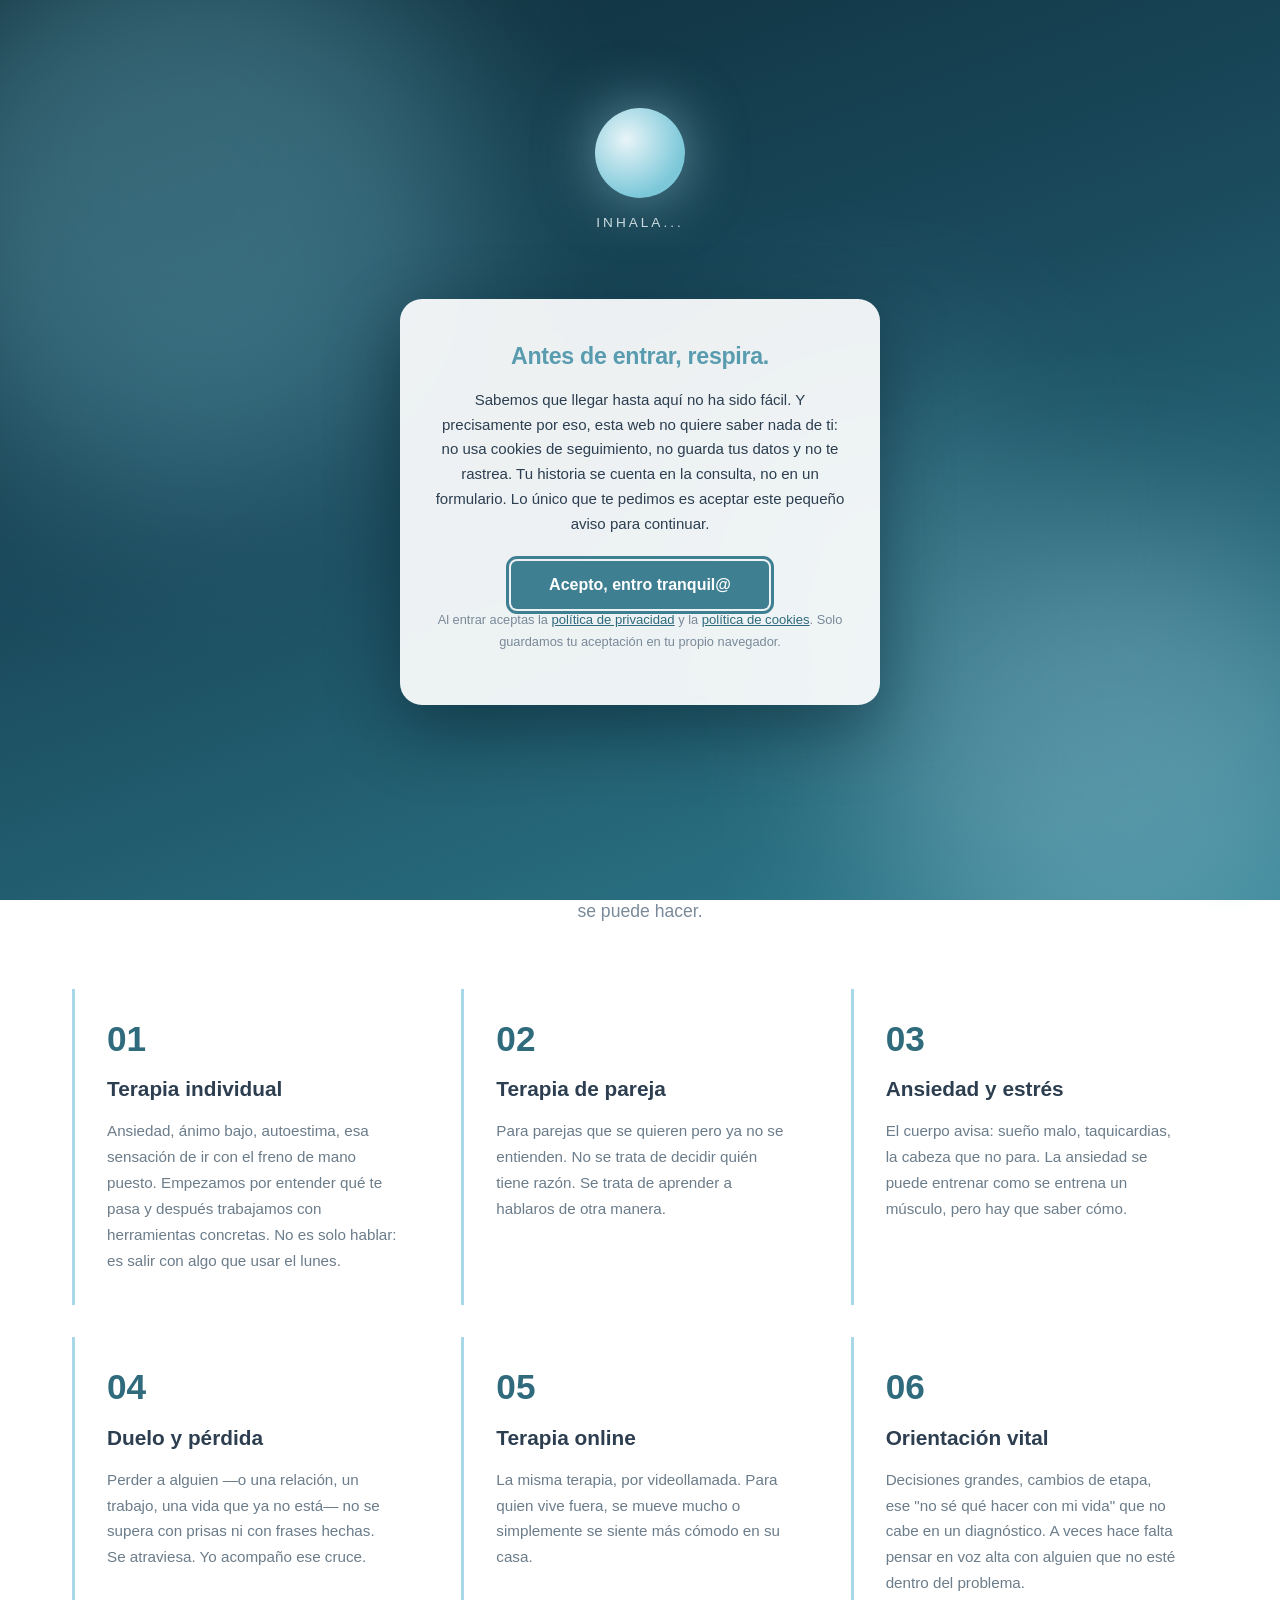
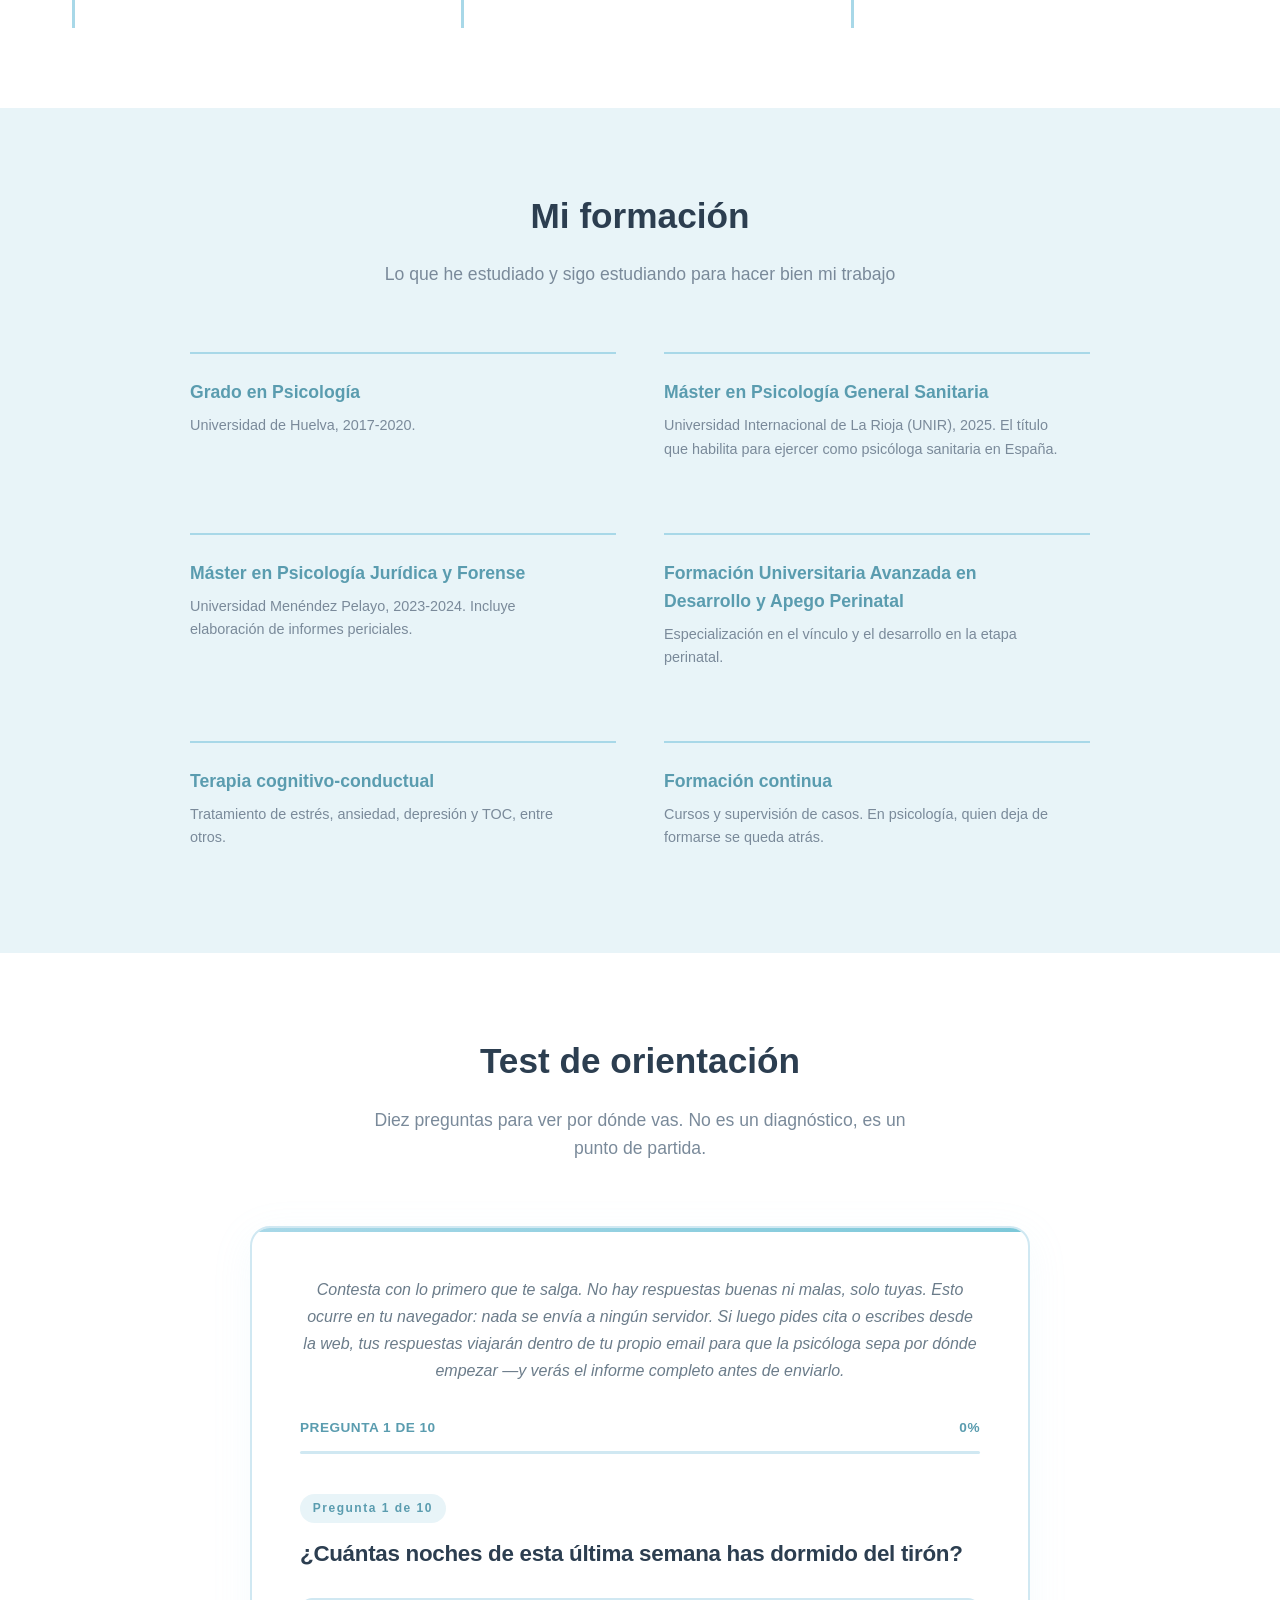
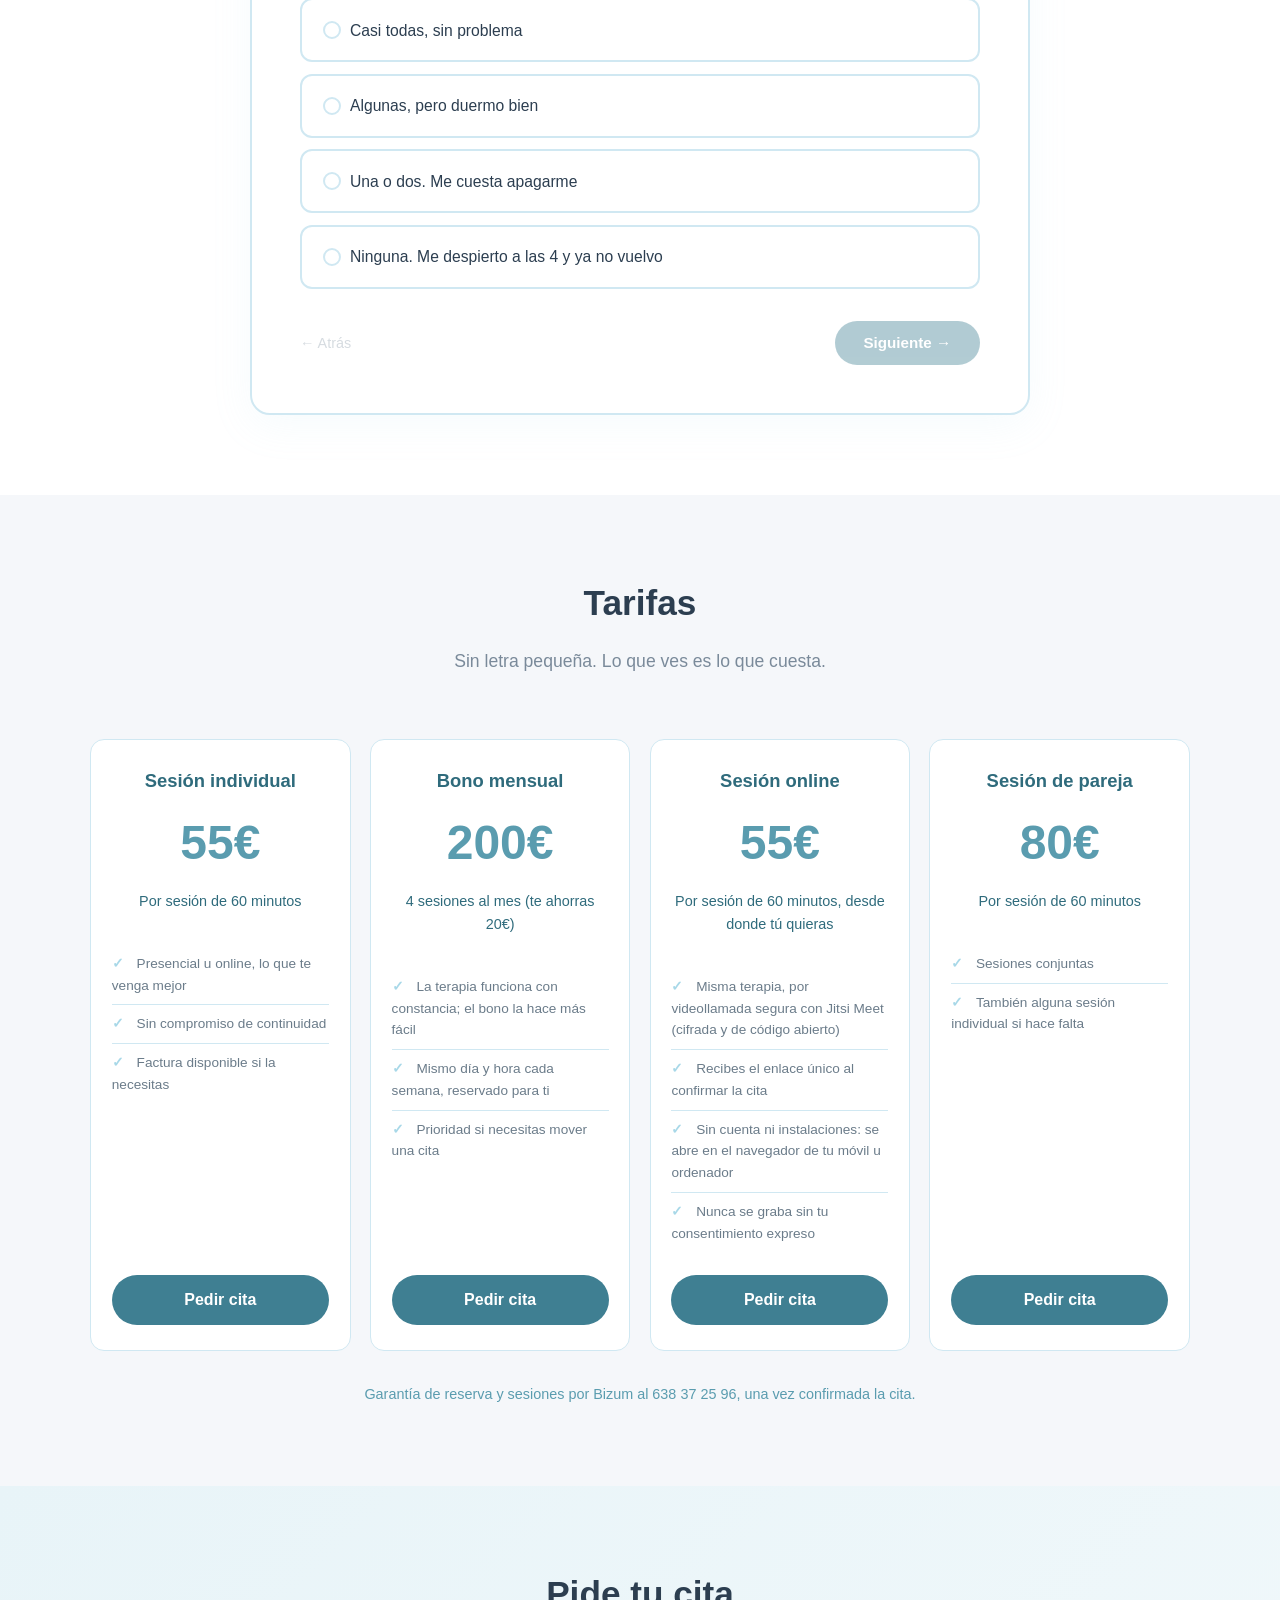
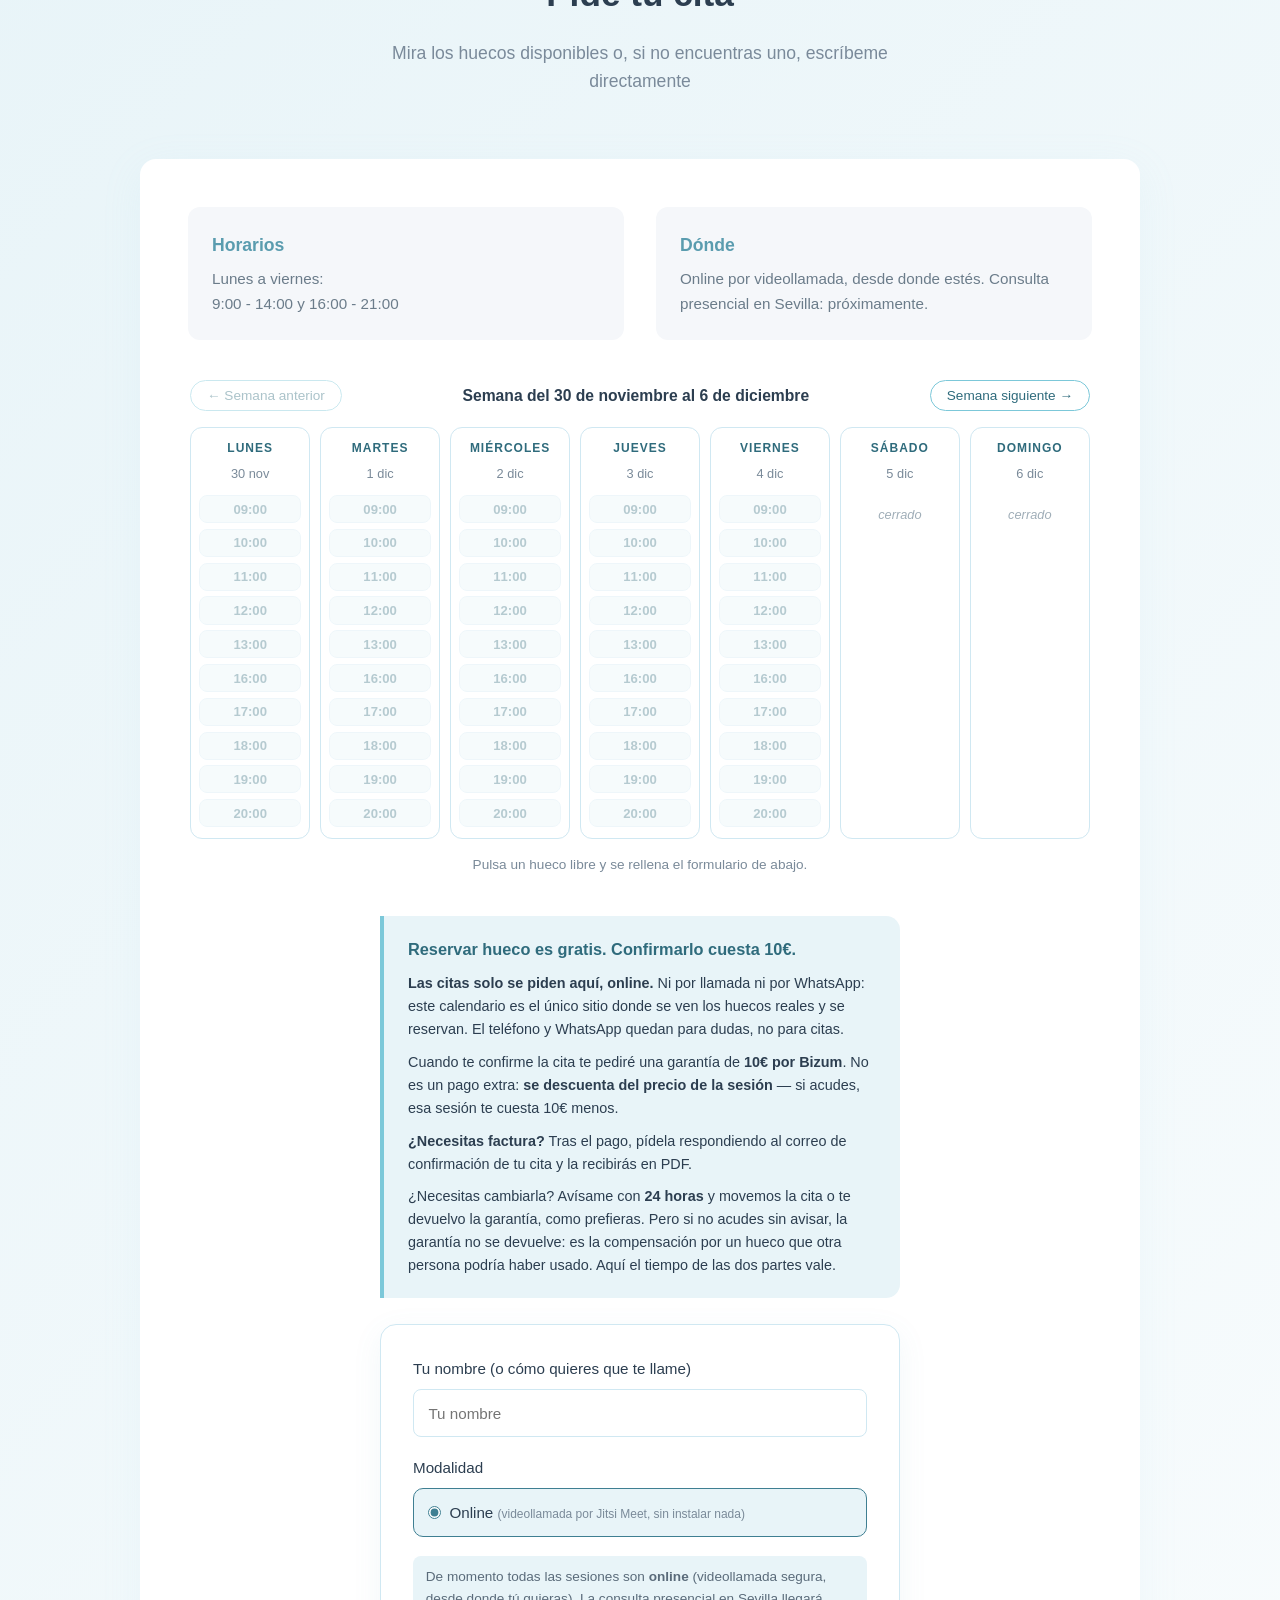
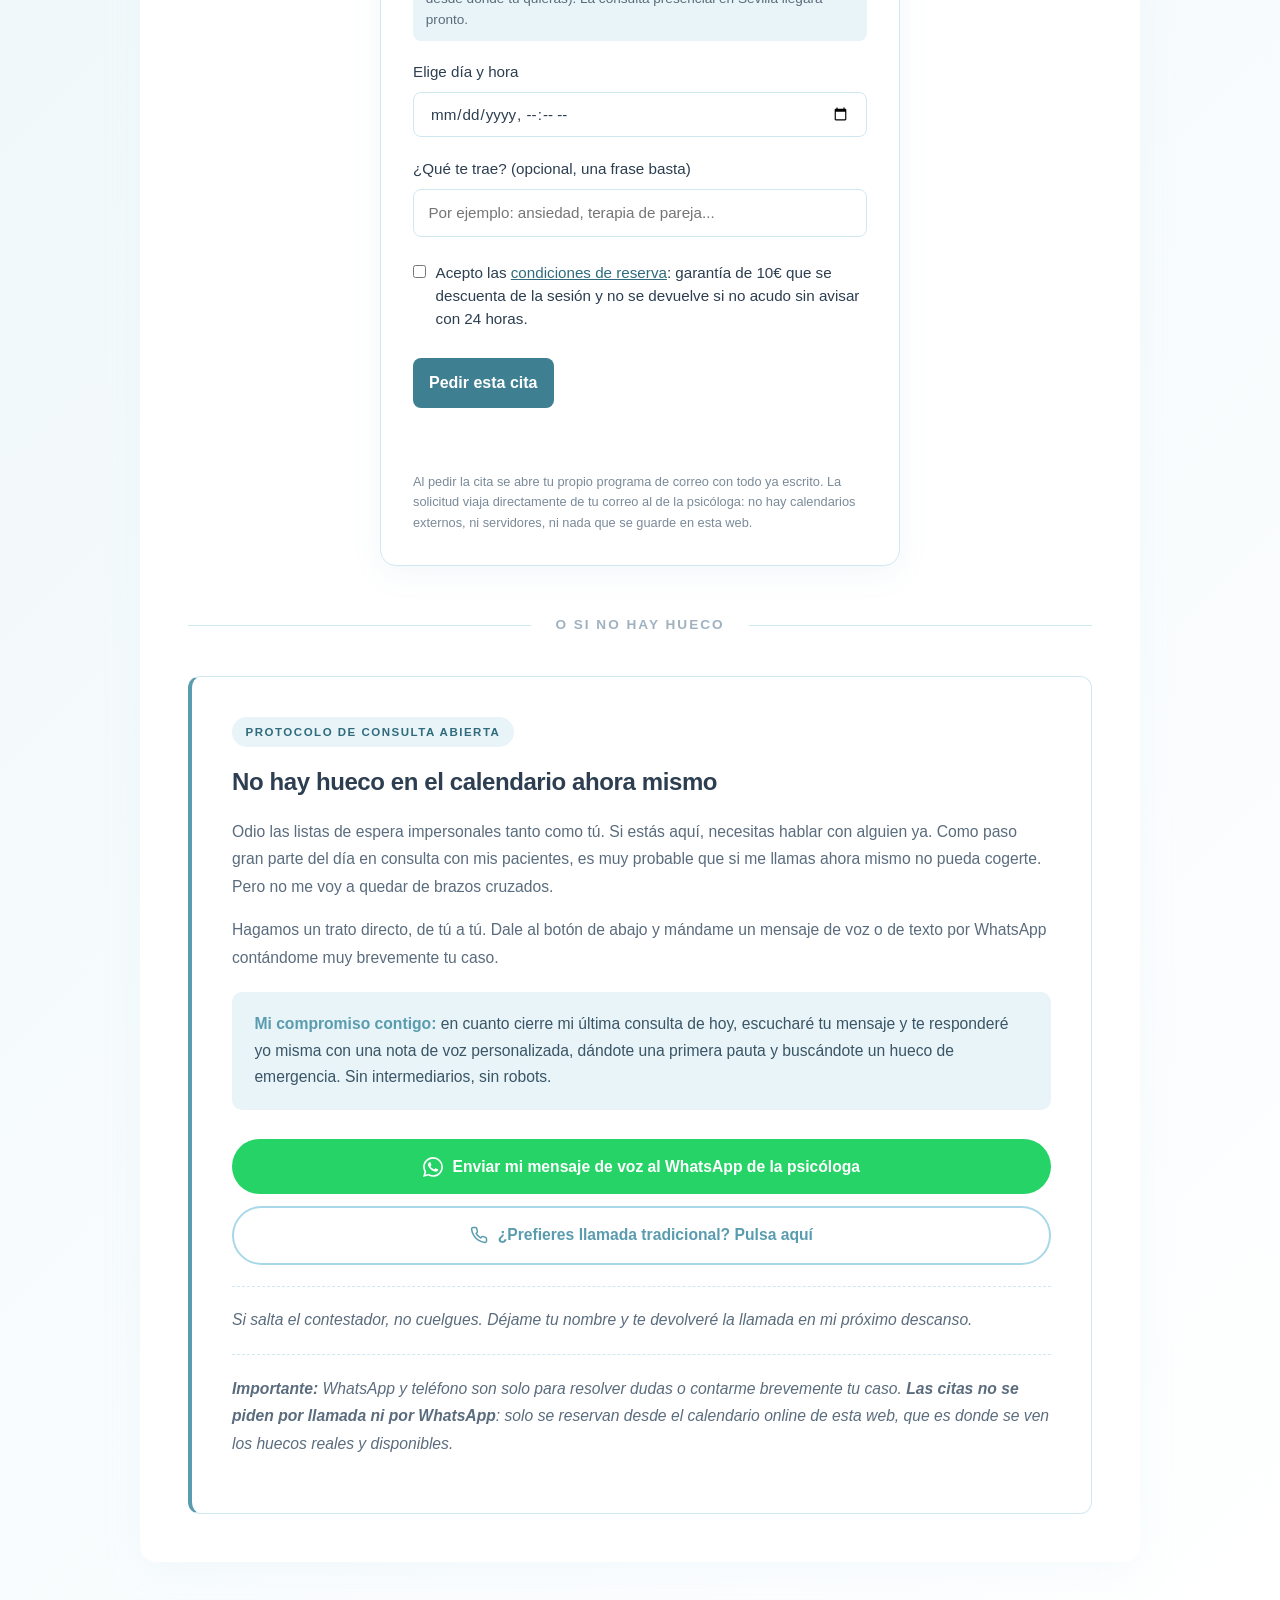
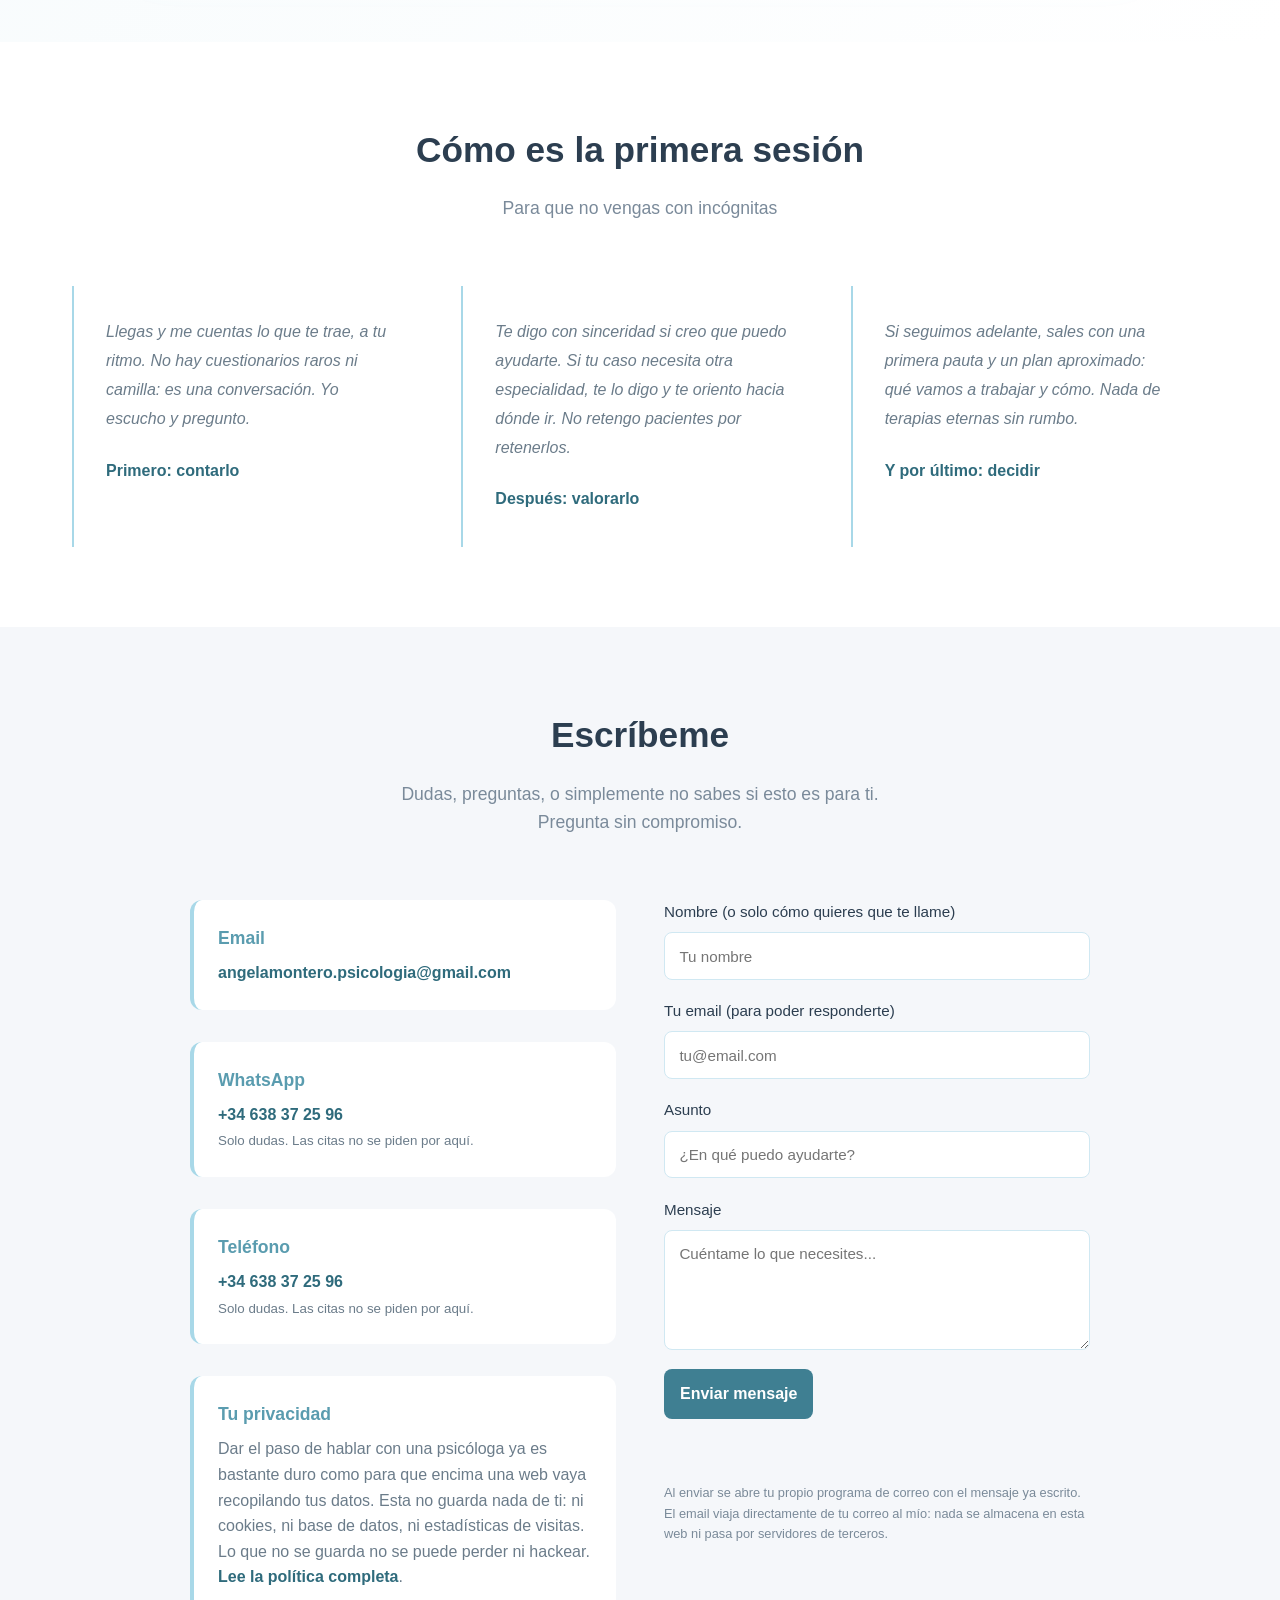
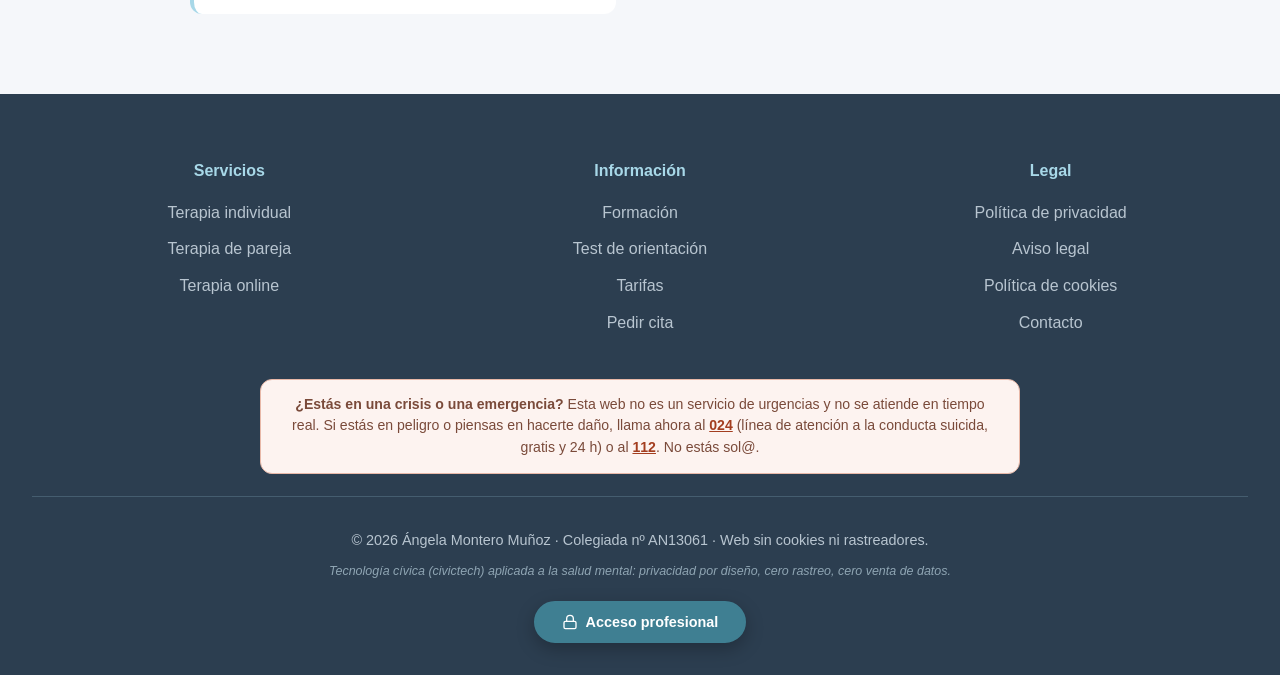
==== commit aa189392: "index.html con datos reales de Ángela: nombre, AN13061, tarifas, horario partido, garantía 10€" ====
--- a/index.html
+++ b/index.html
@@ -3,10 +3,10 @@
 <head>
     <meta charset="UTF-8">
     <meta name="viewport" content="width=device-width, initial-scale=1.0">
-    <title>Psicóloga en Sevilla | Terapia presencial y online — Ángela M. M</title>
-    <meta name="description" content="Psicóloga sanitaria en Sevilla. Terapia individual, de pareja y online para ansiedad, duelo y etapas difíciles. Reserva 100% local, garantía que se descuenta de la sesión y una web privada sin cookies ni rastreadores. Primera conversación sin compromiso.">
+    <title>Psicóloga en Sevilla | Terapia online — Ángela Montero Muñoz</title>
+    <meta name="description" content="Ángela Montero Muñoz, psicóloga sanitaria colegiada AN13061. Terapia online individual y de pareja para ansiedad, depresión, TOC y duelo. Reserva 100% local, garantía que se descuenta de la sesión y una web privada sin cookies ni rastreadores.">
     <meta name="keywords" content="psicóloga Sevilla, psicóloga sanitaria Sevilla, terapia online España, terapia de pareja Sevilla, ansiedad terapia, duelo psicólogo, psicóloga privacidad, web sin rastreo, civictech, tecnología cívica salud mental">
-    <meta name="author" content="Ángela M. M — Psicóloga sanitaria">
+    <meta name="author" content="Ángela Montero Muñoz — Psicóloga sanitaria">
     <meta name="robots" content="index, follow, max-image-preview:large">
     <meta name="geo.region" content="ES-SE">
     <meta name="geo.placename" content="Sevilla">
@@ -17,12 +17,12 @@
     <!-- Open Graph (cómo se ve al compartir por WhatsApp/redes) -->
     <meta property="og:type" content="website">
     <meta property="og:locale" content="es_ES">
-    <meta property="og:title" content="Psicóloga en Sevilla — Terapia presencial y online">
+    <meta property="og:title" content="Psicóloga en Sevilla — Terapia online">
     <meta property="og:description" content="Terapia individual, de pareja y online. Reserva local, web privada sin rastreo y test de orientación que no sale de tu dispositivo.">
     <meta property="og:url" content="https://psicoangela.com/">
-    <meta property="og:site_name" content="Ángela M. M — Psicología">
+    <meta property="og:site_name" content="Ángela Montero Muñoz — Psicología">
     <meta name="twitter:card" content="summary">
-    <meta name="twitter:title" content="Psicóloga en Sevilla — Terapia presencial y online">
+    <meta name="twitter:title" content="Psicóloga en Sevilla — Terapia online">
     <meta name="twitter:description" content="Terapia individual, de pareja y online. Web privada sin cookies ni rastreadores.">
 
     <!-- Datos estructurados: así Google entiende que es una psicóloga de Sevilla -->
@@ -30,11 +30,11 @@
     {
         "@context": "https://schema.org",
         "@type": ["ProfessionalService", "MedicalBusiness"],
-        "name": "Ángela M. M — Psicología",
+        "name": "Ángela Montero Muñoz — Psicología",
         "description": "Psicóloga sanitaria en Sevilla. Terapia individual, de pareja y online para ansiedad, duelo y procesos de cambio. Web privada sin rastreo: tecnología cívica aplicada a la salud mental.",
         "url": "https://psicoangela.com/",
         "telephone": "+34638372596",
-        "priceRange": "60€-220€",
+        "priceRange": "55€-200€",
         "currenciesAccepted": "EUR",
         "paymentAccepted": "Bizum, Efectivo",
         "address": {
@@ -45,8 +45,8 @@
         },
         "geo": { "@type": "GeoCoordinates", "latitude": 37.3891, "longitude": -5.9845 },
         "openingHoursSpecification": [
-            { "@type": "OpeningHoursSpecification", "dayOfWeek": ["Monday","Tuesday","Wednesday","Thursday","Friday"], "opens": "09:00", "closes": "20:00" },
-            { "@type": "OpeningHoursSpecification", "dayOfWeek": "Saturday", "opens": "10:00", "closes": "14:00" }
+            { "@type": "OpeningHoursSpecification", "dayOfWeek": ["Monday","Tuesday","Wednesday","Thursday","Friday"], "opens": "09:00", "closes": "14:00" },
+            { "@type": "OpeningHoursSpecification", "dayOfWeek": ["Monday","Tuesday","Wednesday","Thursday","Friday"], "opens": "16:00", "closes": "21:00" }
         ],
         "medicalSpecialty": "Psychiatric",
         "availableService": [
@@ -89,7 +89,7 @@
 
     <!-- HEADER -->
     <header>
-        <a href="#" class="logo" data-cfg="nombre">Ángela M. M</a>
+        <a href="#" class="logo" data-cfg="nombre">Ángela Montero Muñoz</a>
         <nav>
             <a href="#servicios">Servicios</a>
             <a href="#formacion">Formación</a>
@@ -168,15 +168,23 @@
             <div class="formacion-grid">
                 <div class="formacion-item">
                     <h4>Grado en Psicología</h4>
-                    <p>Universidad de [Ciudad]. Aquí pones tu universidad y el año.</p>
+                    <p>Universidad de Huelva, 2017-2020.</p>
                 </div>
                 <div class="formacion-item">
                     <h4>Máster en Psicología General Sanitaria</h4>
-                    <p>El título que habilita para ejercer como psicóloga sanitaria en España.</p>
+                    <p>Universidad Internacional de La Rioja (UNIR), 2025. El título que habilita para ejercer como psicóloga sanitaria en España.</p>
                 </div>
                 <div class="formacion-item">
-                    <h4>[Tu especialización]</h4>
-                    <p>Por ejemplo: terapia cognitivo-conductual, EMDR, terapia de pareja...</p>
+                    <h4>Máster en Psicología Jurídica y Forense</h4>
+                    <p>Universidad Menéndez Pelayo, 2023-2024. Incluye elaboración de informes periciales.</p>
+                </div>
+                <div class="formacion-item">
+                    <h4>Formación Universitaria Avanzada en Desarrollo y Apego Perinatal</h4>
+                    <p>Especialización en el vínculo y el desarrollo en la etapa perinatal.</p>
+                </div>
+                <div class="formacion-item">
+                    <h4>Terapia cognitivo-conductual</h4>
+                    <p>Tratamiento de estrés, ansiedad, depresión y TOC, entre otros.</p>
                 </div>
                 <div class="formacion-item">
                     <h4>Formación continua</h4>
@@ -298,7 +306,7 @@
             <div class="tarifas-grid">
                 <div class="tarifa-card">
                     <h3>Sesión individual</h3>
-                    <div class="precio" id="precioIndividual">60€</div>
+                    <div class="precio" id="precioIndividual">55€</div>
                     <div class="precio-divisa" id="notaIndividual">Por sesión de 60 minutos</div>
                     <ul>
                         <li>Presencial u online, lo que te venga mejor</li>
@@ -309,7 +317,7 @@
                 </div>
                 <div class="tarifa-card">
                     <h3>Bono mensual</h3>
-                    <div class="precio" id="precioMensual">220€</div>
+                    <div class="precio" id="precioMensual">200€</div>
                     <div class="precio-divisa" id="notaMensual">4 sesiones al mes (te ahorras 20€)</div>
                     <ul>
                         <li>La terapia funciona con constancia; el bono la hace más fácil</li>
@@ -320,7 +328,7 @@
                 </div>
                 <div class="tarifa-card">
                     <h3>Sesión online</h3>
-                    <div class="precio" id="precioOnline">60€</div>
+                    <div class="precio" id="precioOnline">55€</div>
                     <div class="precio-divisa" id="notaOnline">Por sesión de 60 minutos, desde donde tú quieras</div>
                     <ul>
                         <li>Misma terapia, por videollamada segura con Jitsi Meet (cifrada y de código abierto)</li>
@@ -357,7 +365,7 @@
                 <div class="info-reserva">
                     <div class="info-box">
                         <h4>Horarios</h4>
-                        <p>Lunes a viernes: 9:00 - 20:00<br>Sábados: 10:00 - 14:00</p>
+                        <p>Lunes a viernes:<br>9:00 - 14:00 y 16:00 - 21:00</p>
                     </div>
                     <div class="info-box">
                         <h4>Dónde</h4>
@@ -368,7 +376,7 @@
                 <div class="agenda" id="agenda"></div>
 
                 <div class="cita-condiciones">
-                    <h4>Reservar hueco es gratis. Confirmarlo cuesta <span id="garantiaTexto">5€</span>.</h4>
+                    <h4>Reservar hueco es gratis. Confirmarlo cuesta <span id="garantiaTexto">10€</span>.</h4>
                     <p>
                         <strong>Las citas solo se piden aquí, online.</strong> Ni por
                         llamada ni por WhatsApp: este calendario es el único sitio donde
@@ -377,9 +385,9 @@
                     </p>
                     <p>
                         Cuando te confirme la cita te pediré una garantía de
-                        <strong>5€ por Bizum</strong>. No es un pago extra:
+                        <strong>10€ por Bizum</strong>. No es un pago extra:
                         <strong>se descuenta del precio de la sesión</strong> — si acudes,
-                        esa sesión te cuesta 5€ menos.
+                        esa sesión te cuesta 10€ menos.
                     </p>
                     <p>
                         <strong>¿Necesitas factura?</strong> Tras el pago, pídela respondiendo
@@ -425,7 +433,7 @@
                         <label class="check-legal">
                             <input type="checkbox" id="citaAcepta" required>
                             <span>Acepto las <a href="aviso-legal.html#reservas" target="_blank">condiciones de reserva</a>:
-                            garantía de 5€ que se descuenta de la sesión y no se devuelve
+                            garantía de 10€ que se descuenta de la sesión y no se devuelve
                             si no acudo sin avisar con 24 horas.</span>
                         </label>
                     </div>
@@ -541,7 +549,7 @@
                 <div class="contacto-info">
                     <div class="contacto-metodo">
                         <h4>Email</h4>
-                        <p><a data-cfg-href="email" href="mailto:contacto@tudominio.es"><span data-cfg="email">contacto@tudominio.es</span></a></p>
+                        <p><a data-cfg-href="email" href="mailto:angelamontero.psicologia@gmail.com"><span data-cfg="email">angelamontero.psicologia@gmail.com</span></a></p>
                     </div>
                     <div class="contacto-metodo">
                         <h4>WhatsApp</h4>
@@ -613,7 +621,7 @@
             <p><strong>¿Estás en una crisis o una emergencia?</strong> Esta web no es un servicio de urgencias y no se atiende en tiempo real. Si estás en peligro o piensas en hacerte daño, llama ahora al <a href="tel:024"><strong>024</strong></a> (línea de atención a la conducta suicida, gratis y 24 h) o al <a href="tel:112"><strong>112</strong></a>. No estás sol@.</p>
         </div>
         <div class="footer-bottom">
-            <p>&copy; <span id="anioFooter">2026</span> <span data-cfg="nombre">Ángela M. M</span> · Colegiada nº <span data-cfg="numColegiada">—</span> · Web sin cookies ni rastreadores.</p>
+            <p>&copy; <span id="anioFooter">2026</span> <span data-cfg="nombre">Ángela Montero Muñoz</span> · Colegiada nº <span data-cfg="numColegiada">—</span> · Web sin cookies ni rastreadores.</p>
             <p class="footer-etica">Tecnología cívica (civictech) aplicada a la salud mental: privacidad por diseño, cero rastreo, cero venta de datos.</p>
             <button class="acceso-pro" id="btnAcceso" title="Acceso profesional (solo la psicóloga)">
                 <svg viewBox="0 0 24 24" fill="none" stroke="currentColor" stroke-width="2" stroke-linecap="round" stroke-linejoin="round" width="13" height="13" aria-hidden="true">
@@ -701,14 +709,14 @@
             </div>
             <label for="faConcepto">Concepto</label>
             <select id="faConcepto">
-                <option value="Garantía de reserva de sesión">Garantía de reserva (5€)</option>
+                <option value="Garantía de reserva de sesión">Garantía de reserva (10€)</option>
                 <option value="Sesión de psicología individual">Sesión individual</option>
                 <option value="Sesión de psicología online">Sesión online</option>
                 <option value="Sesión de psicología de pareja">Sesión de pareja</option>
                 <option value="Bono mensual (4 sesiones)">Bono mensual</option>
             </select>
             <div class="ajuste-grid">
-                <div><label for="faImporte">Importe (€)</label><input type="text" id="faImporte" value="5"></div>
+                <div><label for="faImporte">Importe (€)</label><input type="text" id="faImporte" value="10"></div>
                 <div><label for="faFecha">Fecha</label><input type="date" id="faFecha"></div>
             </div>
             <div class="login-botones">
@@ -798,4 +806,4 @@
     </script>
 
 </body>
-</html>
+</html>
